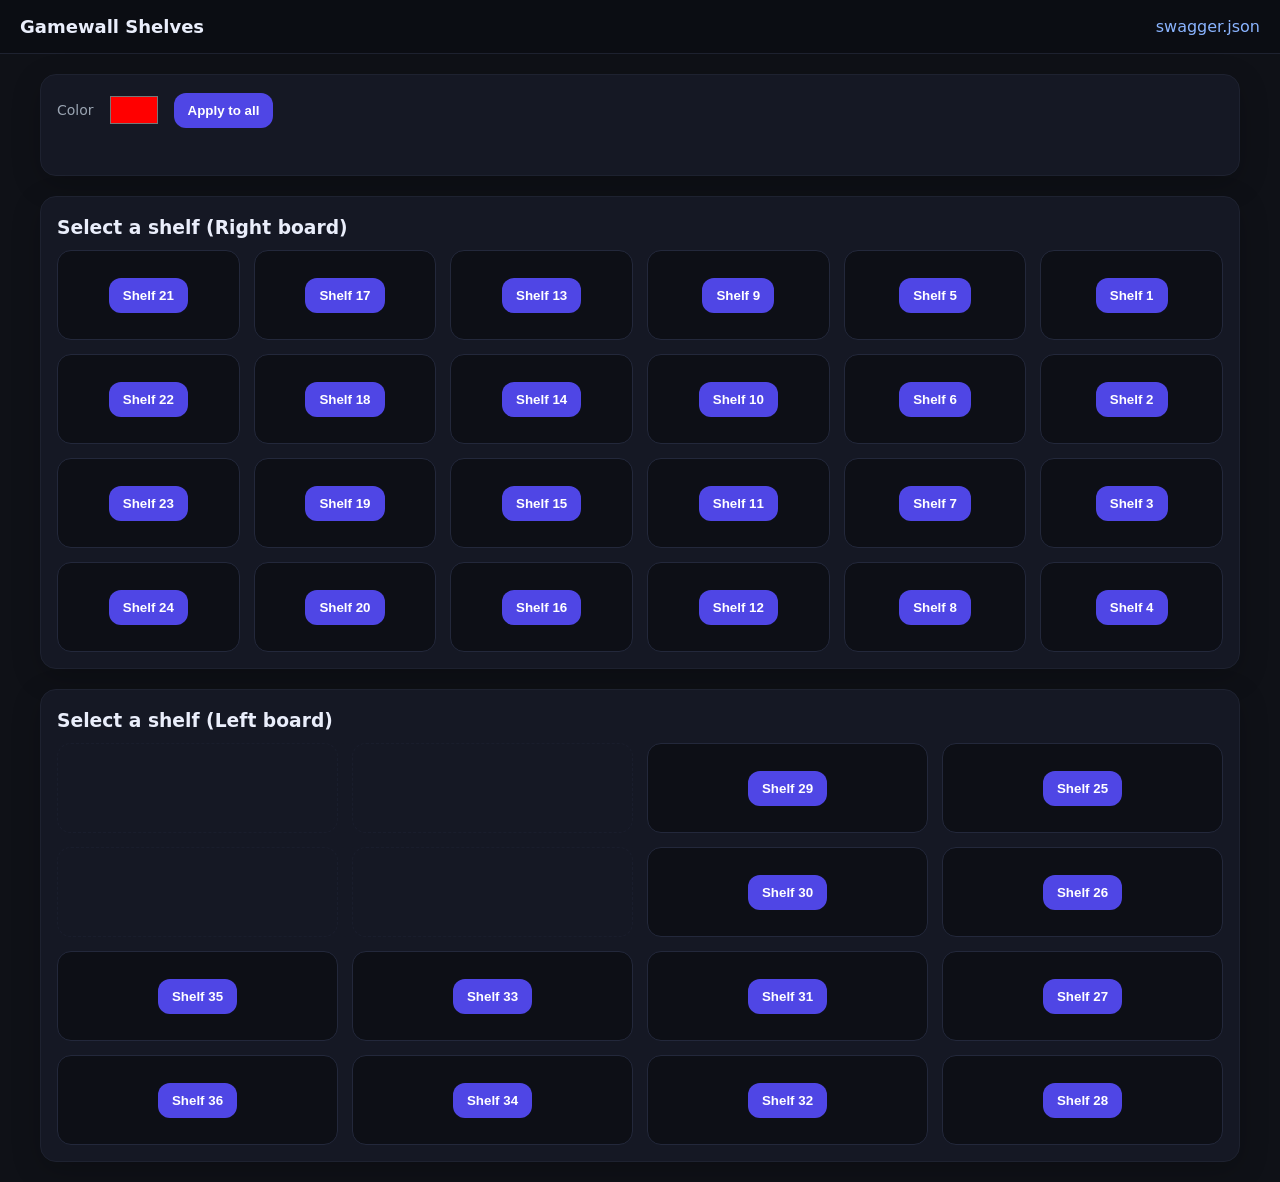
==== gamewall/public/index.html @ 1788614e "Second side" ====
<!doctype html>
<html lang="en">
<head>
  <meta charset="utf-8"/>
  <meta name="viewport" content="width=device-width, initial-scale=1"/>
  <title>Gamewall Shelves (24 + 12 = 36)</title>
  <style>
    /* Minimal, mobile-safe */
    :root{--bg:#0f1117;--fg:#eaeefb;--muted:#9aa4b2;--card:#151824;--accent:#4f46e5;}
    html,body{margin:0;background:var(--bg);color:var(--fg);font-family:system-ui,-apple-system,Segoe UI,Roboto,Ubuntu,Cantarell,"Helvetica Neue",Arial,"Noto Sans",sans-serif;}
    header{padding:16px 20px;display:flex;gap:16px;align-items:center;background:#0b0d13;border-bottom:1px solid #1e2230;}
    h1{font-size:18px;margin:0;}
    main{padding:20px;max-width:1200px;margin:0 auto;display:grid;grid-template-columns:1fr;gap:20px;}
    .card{background:var(--card);border:1px solid #1e2230;border-radius:16px;padding:16px;box-shadow:0 8px 30px rgba(0,0,0,.2);}
    .row{display:flex;gap:12px;align-items:center;flex-wrap:wrap}
    input[type="color"]{width:56px;height:38px;border:none;background:transparent;}
    button{background:var(--accent);color:white;border:none;padding:10px 14px;border-radius:12px;cursor:pointer;font-weight:600;}
    .status{margin-top:8px;min-height:22px;font-size:13px;color:#9ee493;}
    .error{color:#ff6b6b;}
    a{color:#8ab4ff;text-decoration:none;margin-left:auto}
    /* Grids */
    .grid6{display:grid;grid-template-columns:repeat(6,minmax(0,1fr));gap:14px;}
    .grid4{display:grid;grid-template-columns:repeat(4,minmax(0,1fr));gap:14px;}
    .shelf{display:flex;align-items:center;justify-content:center;gap:12px;padding:12px;border-radius:14px;border:1px solid #23283b;background:#0d0f16;min-height:64px;}
    .empty{min-height:64px;border-radius:14px;border:1px dashed #23283b;opacity:.35;}
  </style>
</head>
<body>
<header>
  <h1>Gamewall Shelves</h1>
  <a href="/swagger.json" target="_blank" rel="noreferrer">swagger.json</a>
</header>

<main>
  <!-- Global controls -->
  <section class="card">
    <div class="row">
      <label for="color" style="color:var(--muted);font-size:14px;">Color</label>
      <input id="color" type="color" value="#ff0000" aria-label="Color picker">
      <button id="all">Apply to all</button>
    </div>
    <div id="status" class="status"></div>
  </section>

  <!-- Block 1: 6×4 = 24 -->
  <section class="card">
    <h3 style="margin:4px 0 12px 0;">Select a shelf (Right board)</h3>
    <!-- EXACT order, 6 columns × 4 rows:
         Col1 (left):  21,22,23,24
         Col2:         17,18,19,20
         Col3:         13,14,15,16
         Col4:         9, 10,11,12
         Col5:         5,  6, 7, 8
         Col6 (right): 1,  2, 3, 4
    -->
    <div class="grid6">
      <!-- Row 1 -->
      <div class="shelf"><button data-shelf="21" aria-label="Apply to shelf 21">Shelf 21</button></div>
      <div class="shelf"><button data-shelf="17" aria-label="Apply to shelf 17">Shelf 17</button></div>
      <div class="shelf"><button data-shelf="13" aria-label="Apply to shelf 13">Shelf 13</button></div>
      <div class="shelf"><button data-shelf="9"  aria-label="Apply to shelf 9">Shelf 9</button></div>
      <div class="shelf"><button data-shelf="5"  aria-label="Apply to shelf 5">Shelf 5</button></div>
      <div class="shelf"><button data-shelf="1"  aria-label="Apply to shelf 1">Shelf 1</button></div>
      <!-- Row 2 -->
      <div class="shelf"><button data-shelf="22" aria-label="Apply to shelf 22">Shelf 22</button></div>
      <div class="shelf"><button data-shelf="18" aria-label="Apply to shelf 18">Shelf 18</button></div>
      <div class="shelf"><button data-shelf="14" aria-label="Apply to shelf 14">Shelf 14</button></div>
      <div class="shelf"><button data-shelf="10" aria-label="Apply to shelf 10">Shelf 10</button></div>
      <div class="shelf"><button data-shelf="6"  aria-label="Apply to shelf 6">Shelf 6</button></div>
      <div class="shelf"><button data-shelf="2"  aria-label="Apply to shelf 2">Shelf 2</button></div>
      <!-- Row 3 -->
      <div class="shelf"><button data-shelf="23" aria-label="Apply to shelf 23">Shelf 23</button></div>
      <div class="shelf"><button data-shelf="19" aria-label="Apply to shelf 19">Shelf 19</button></div>
      <div class="shelf"><button data-shelf="15" aria-label="Apply to shelf 15">Shelf 15</button></div>
      <div class="shelf"><button data-shelf="11" aria-label="Apply to shelf 11">Shelf 11</button></div>
      <div class="shelf"><button data-shelf="7"  aria-label="Apply to shelf 7">Shelf 7</button></div>
      <div class="shelf"><button data-shelf="3"  aria-label="Apply to shelf 3">Shelf 3</button></div>
      <!-- Row 4 -->
      <div class="shelf"><button data-shelf="24" aria-label="Apply to shelf 24">Shelf 24</button></div>
      <div class="shelf"><button data-shelf="20" aria-label="Apply to shelf 20">Shelf 20</button></div>
      <div class="shelf"><button data-shelf="16" aria-label="Apply to shelf 16">Shelf 16</button></div>
      <div class="shelf"><button data-shelf="12" aria-label="Apply to shelf 12">Shelf 12</button></div>
      <div class="shelf"><button data-shelf="8"  aria-label="Apply to shelf 8">Shelf 8</button></div>
      <div class="shelf"><button data-shelf="4"  aria-label="Apply to shelf 4">Shelf 4</button></div>
    </div>
  </section>

  <!-- Block 2: L-formed 4×4 = 12 (25–36) -->
  <section class="card">
    <h3 style="margin:4px 0 12px 0;">Select a shelf (Left board)</h3>
    <!-- Layout (4 cols × 4 rows):
         -- -- 29 25
         -- -- 30 26
         35 33 31 27
         36 34 32 28
    -->
    <div class="grid4">
      <!-- Row 1 -->
      <div class="empty" aria-hidden="true"></div>
      <div class="empty" aria-hidden="true"></div>
      <div class="shelf"><button data-shelf="29" aria-label="Apply to shelf 29">Shelf 29</button></div>
      <div class="shelf"><button data-shelf="25" aria-label="Apply to shelf 25">Shelf 25</button></div>
      <!-- Row 2 -->
      <div class="empty" aria-hidden="true"></div>
      <div class="empty" aria-hidden="true"></div>
      <div class="shelf"><button data-shelf="30" aria-label="Apply to shelf 30">Shelf 30</button></div>
      <div class="shelf"><button data-shelf="26" aria-label="Apply to shelf 26">Shelf 26</button></div>
      <!-- Row 3 -->
      <div class="shelf"><button data-shelf="35" aria-label="Apply to shelf 35">Shelf 35</button></div>
      <div class="shelf"><button data-shelf="33" aria-label="Apply to shelf 33">Shelf 33</button></div>
      <div class="shelf"><button data-shelf="31" aria-label="Apply to shelf 31">Shelf 31</button></div>
      <div class="shelf"><button data-shelf="27" aria-label="Apply to shelf 27">Shelf 27</button></div>
      <!-- Row 4 -->
      <div class="shelf"><button data-shelf="36" aria-label="Apply to shelf 36">Shelf 36</button></div>
      <div class="shelf"><button data-shelf="34" aria-label="Apply to shelf 34">Shelf 34</button></div>
      <div class="shelf"><button data-shelf="32" aria-label="Apply to shelf 32">Shelf 32</button></div>
      <div class="shelf"><button data-shelf="28" aria-label="Apply to shelf 28">Shelf 28</button></div>
    </div>
  </section>
</main>

<script>
const statusEl = document.getElementById('status');
const pickColor = () => document.getElementById('color').value.trim();

/** Apply color to a single shelf by index. */
async function applyShelf(shelfIndex, color) {
  try {
    const res = await fetch('/api/v1/wled/shelf-color', {
      method: 'POST',
      headers: { 'Content-Type': 'application/json' },
      body: JSON.stringify({ shelf: shelfIndex, color })
    });
    const data = await res.json().catch(() => ({}));
    if (!res.ok || data.ok === false) throw new Error(data.error || res.statusText);
    return true;
  } catch (e) {
    console.error(`Shelf ${shelfIndex} failed:`, e);
    return false;
  }
}

/** Apply color to multiple shelves via the bulk API (server does sequential sending). */
async function applyShelvesBulk(shelves, color) {
  const res = await fetch('/api/v1/wled/shelves-color', {
    method: 'POST',
    headers: { 'Content-Type': 'application/json' },
    body: JSON.stringify({ shelves, color, timeoutSeconds: 2 })
  });
  const data = await res.json().catch(() => ({}));
  if (!res.ok || data.ok === false) throw new Error(data.error || res.statusText);
  return data;
}

// Hook up per-shelf buttons (works for both blocks)
document.querySelectorAll('button[data-shelf]').forEach(btn => {
  btn.addEventListener('click', async () => {
    const shelfNo = parseInt(btn.dataset.shelf, 10);
    statusEl.classList.remove('error');
    statusEl.textContent = `Sending to shelf ${shelfNo}...`;
    const ok = await applyShelf(shelfNo, pickColor());
    statusEl.textContent = ok ? `Shelf ${shelfNo} updated.` : `Failed to update shelf ${shelfNo}.`;
    if (!ok) statusEl.classList.add('error');
  });
});

// Apply to All (Block 1: 1–24). Order follows the first grid row-wise left→right.
document.getElementById('all').addEventListener('click', async () => {
  const color = pickColor();
  const order = [
  21,17,13, 9, 5, 1,
  22,18,14,10, 6, 2,
  23,19,15,11, 7, 3,
  24,20,16,12, 8, 4, 
        29,25,
        30,26,
  35,33,31,27,
  36,34,32,28]; //.reverse();
  statusEl.classList.remove('error');
  statusEl.textContent = 'Sending to all shelves (1–24)...';
  try {
    const r = await applyShelvesBulk(order, color);
    statusEl.textContent = `Applied to ${r.applied} shelves (1–24).`;
  } catch (e) {
    statusEl.classList.add('error');
    statusEl.textContent = 'Error: ' + e.message;
  }
});
</script>
</body>
</html>
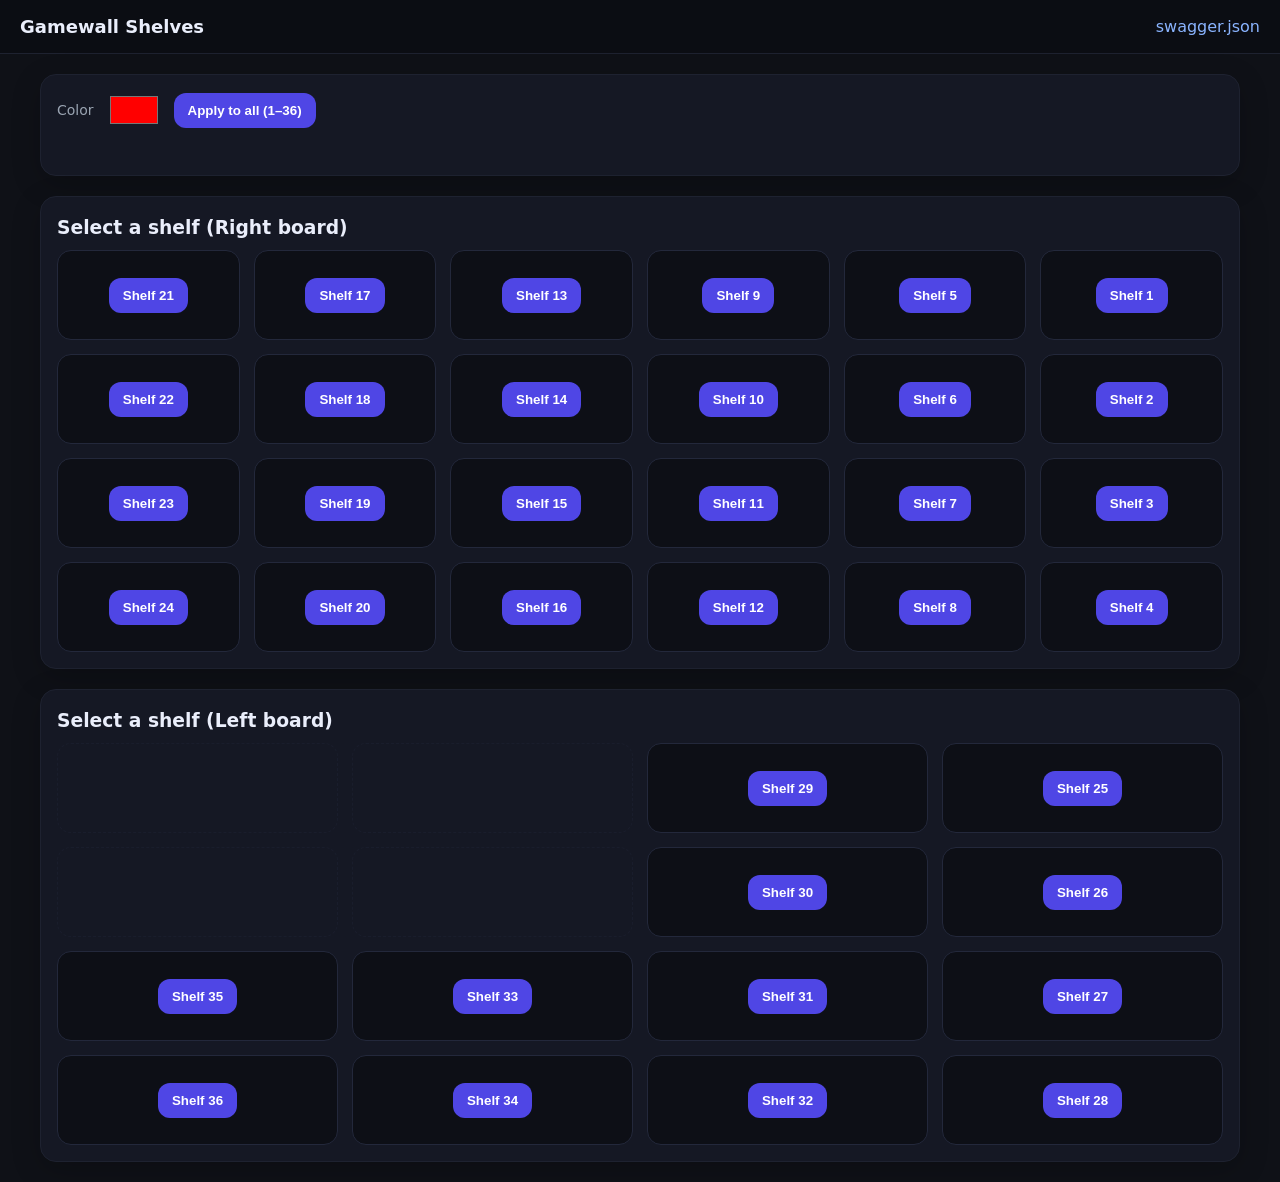
==== commit b453abfb: "Wrong order" ====
--- a/gamewall/public/index.html
+++ b/gamewall/public/index.html
@@ -5,7 +5,6 @@
   <meta name="viewport" content="width=device-width, initial-scale=1"/>
   <title>Gamewall Shelves (24 + 12 = 36)</title>
   <style>
-    /* Minimal, mobile-safe */
     :root{--bg:#0f1117;--fg:#eaeefb;--muted:#9aa4b2;--card:#151824;--accent:#4f46e5;}
     html,body{margin:0;background:var(--bg);color:var(--fg);font-family:system-ui,-apple-system,Segoe UI,Roboto,Ubuntu,Cantarell,"Helvetica Neue",Arial,"Noto Sans",sans-serif;}
     header{padding:16px 20px;display:flex;gap:16px;align-items:center;background:#0b0d13;border-bottom:1px solid #1e2230;}
@@ -18,7 +17,6 @@
     .status{margin-top:8px;min-height:22px;font-size:13px;color:#9ee493;}
     .error{color:#ff6b6b;}
     a{color:#8ab4ff;text-decoration:none;margin-left:auto}
-    /* Grids */
     .grid6{display:grid;grid-template-columns:repeat(6,minmax(0,1fr));gap:14px;}
     .grid4{display:grid;grid-template-columns:repeat(4,minmax(0,1fr));gap:14px;}
     .shelf{display:flex;align-items:center;justify-content:center;gap:12px;padding:12px;border-radius:14px;border:1px solid #23283b;background:#0d0f16;min-height:64px;}
@@ -32,63 +30,60 @@
 </header>
 
 <main>
-  <!-- Global controls -->
   <section class="card">
     <div class="row">
       <label for="color" style="color:var(--muted);font-size:14px;">Color</label>
       <input id="color" type="color" value="#ff0000" aria-label="Color picker">
-      <button id="all">Apply to all</button>
+      <button id="all">Apply to all (1–36)</button>
     </div>
     <div id="status" class="status"></div>
   </section>
 
-  <!-- Block 1: 6×4 = 24 -->
+  <!-- Right board (6×4): EXACT DOM order so top-left is 21 -->
   <section class="card">
     <h3 style="margin:4px 0 12px 0;">Select a shelf (Right board)</h3>
-    <!-- EXACT order, 6 columns × 4 rows:
-         Col1 (left):  21,22,23,24
-         Col2:         17,18,19,20
-         Col3:         13,14,15,16
-         Col4:         9, 10,11,12
-         Col5:         5,  6, 7, 8
-         Col6 (right): 1,  2, 3, 4
+    <!-- Rows (left→right):
+         R1: 21,17,13, 9, 5,1
+         R2: 22,18,14,10, 6,2
+         R3: 23,19,15,11, 7,3
+         R4: 24,20,16,12, 8,4
     -->
     <div class="grid6">
-      <!-- Row 1 -->
-      <div class="shelf"><button data-shelf="21" aria-label="Apply to shelf 21">Shelf 21</button></div>
-      <div class="shelf"><button data-shelf="17" aria-label="Apply to shelf 17">Shelf 17</button></div>
-      <div class="shelf"><button data-shelf="13" aria-label="Apply to shelf 13">Shelf 13</button></div>
-      <div class="shelf"><button data-shelf="9"  aria-label="Apply to shelf 9">Shelf 9</button></div>
-      <div class="shelf"><button data-shelf="5"  aria-label="Apply to shelf 5">Shelf 5</button></div>
-      <div class="shelf"><button data-shelf="1"  aria-label="Apply to shelf 1">Shelf 1</button></div>
-      <!-- Row 2 -->
-      <div class="shelf"><button data-shelf="22" aria-label="Apply to shelf 22">Shelf 22</button></div>
-      <div class="shelf"><button data-shelf="18" aria-label="Apply to shelf 18">Shelf 18</button></div>
-      <div class="shelf"><button data-shelf="14" aria-label="Apply to shelf 14">Shelf 14</button></div>
-      <div class="shelf"><button data-shelf="10" aria-label="Apply to shelf 10">Shelf 10</button></div>
-      <div class="shelf"><button data-shelf="6"  aria-label="Apply to shelf 6">Shelf 6</button></div>
-      <div class="shelf"><button data-shelf="2"  aria-label="Apply to shelf 2">Shelf 2</button></div>
-      <!-- Row 3 -->
-      <div class="shelf"><button data-shelf="23" aria-label="Apply to shelf 23">Shelf 23</button></div>
-      <div class="shelf"><button data-shelf="19" aria-label="Apply to shelf 19">Shelf 19</button></div>
-      <div class="shelf"><button data-shelf="15" aria-label="Apply to shelf 15">Shelf 15</button></div>
-      <div class="shelf"><button data-shelf="11" aria-label="Apply to shelf 11">Shelf 11</button></div>
-      <div class="shelf"><button data-shelf="7"  aria-label="Apply to shelf 7">Shelf 7</button></div>
-      <div class="shelf"><button data-shelf="3"  aria-label="Apply to shelf 3">Shelf 3</button></div>
-      <!-- Row 4 -->
-      <div class="shelf"><button data-shelf="24" aria-label="Apply to shelf 24">Shelf 24</button></div>
-      <div class="shelf"><button data-shelf="20" aria-label="Apply to shelf 20">Shelf 20</button></div>
-      <div class="shelf"><button data-shelf="16" aria-label="Apply to shelf 16">Shelf 16</button></div>
-      <div class="shelf"><button data-shelf="12" aria-label="Apply to shelf 12">Shelf 12</button></div>
-      <div class="shelf"><button data-shelf="8"  aria-label="Apply to shelf 8">Shelf 8</button></div>
-      <div class="shelf"><button data-shelf="4"  aria-label="Apply to shelf 4">Shelf 4</button></div>
+      <!-- R1 -->
+      <div class="shelf"><button data-shelf="21">Shelf 21</button></div>
+      <div class="shelf"><button data-shelf="17">Shelf 17</button></div>
+      <div class="shelf"><button data-shelf="13">Shelf 13</button></div>
+      <div class="shelf"><button data-shelf="9">Shelf 9</button></div>
+      <div class="shelf"><button data-shelf="5">Shelf 5</button></div>
+      <div class="shelf"><button data-shelf="1">Shelf 1</button></div>
+      <!-- R2 -->
+      <div class="shelf"><button data-shelf="22">Shelf 22</button></div>
+      <div class="shelf"><button data-shelf="18">Shelf 18</button></div>
+      <div class="shelf"><button data-shelf="14">Shelf 14</button></div>
+      <div class="shelf"><button data-shelf="10">Shelf 10</button></div>
+      <div class="shelf"><button data-shelf="6">Shelf 6</button></div>
+      <div class="shelf"><button data-shelf="2">Shelf 2</button></div>
+      <!-- R3 -->
+      <div class="shelf"><button data-shelf="23">Shelf 23</button></div>
+      <div class="shelf"><button data-shelf="19">Shelf 19</button></div>
+      <div class="shelf"><button data-shelf="15">Shelf 15</button></div>
+      <div class="shelf"><button data-shelf="11">Shelf 11</button></div>
+      <div class="shelf"><button data-shelf="7">Shelf 7</button></div>
+      <div class="shelf"><button data-shelf="3">Shelf 3</button></div>
+      <!-- R4 -->
+      <div class="shelf"><button data-shelf="24">Shelf 24</button></div>
+      <div class="shelf"><button data-shelf="20">Shelf 20</button></div>
+      <div class="shelf"><button data-shelf="16">Shelf 16</button></div>
+      <div class="shelf"><button data-shelf="12">Shelf 12</button></div>
+      <div class="shelf"><button data-shelf="8">Shelf 8</button></div>
+      <div class="shelf"><button data-shelf="4">Shelf 4</button></div>
     </div>
   </section>
 
-  <!-- Block 2: L-formed 4×4 = 12 (25–36) -->
+  <!-- Left board (L-shaped 4×4) -->
   <section class="card">
     <h3 style="margin:4px 0 12px 0;">Select a shelf (Left board)</h3>
-    <!-- Layout (4 cols × 4 rows):
+    <!-- Visual:
          -- -- 29 25
          -- -- 30 26
          35 33 31 27
@@ -98,23 +93,23 @@
       <!-- Row 1 -->
       <div class="empty" aria-hidden="true"></div>
       <div class="empty" aria-hidden="true"></div>
-      <div class="shelf"><button data-shelf="29" aria-label="Apply to shelf 29">Shelf 29</button></div>
-      <div class="shelf"><button data-shelf="25" aria-label="Apply to shelf 25">Shelf 25</button></div>
+      <div class="shelf"><button data-shelf="29">Shelf 29</button></div>
+      <div class="shelf"><button data-shelf="25">Shelf 25</button></div>
       <!-- Row 2 -->
       <div class="empty" aria-hidden="true"></div>
       <div class="empty" aria-hidden="true"></div>
-      <div class="shelf"><button data-shelf="30" aria-label="Apply to shelf 30">Shelf 30</button></div>
-      <div class="shelf"><button data-shelf="26" aria-label="Apply to shelf 26">Shelf 26</button></div>
+      <div class="shelf"><button data-shelf="30">Shelf 30</button></div>
+      <div class="shelf"><button data-shelf="26">Shelf 26</button></div>
       <!-- Row 3 -->
-      <div class="shelf"><button data-shelf="35" aria-label="Apply to shelf 35">Shelf 35</button></div>
-      <div class="shelf"><button data-shelf="33" aria-label="Apply to shelf 33">Shelf 33</button></div>
-      <div class="shelf"><button data-shelf="31" aria-label="Apply to shelf 31">Shelf 31</button></div>
-      <div class="shelf"><button data-shelf="27" aria-label="Apply to shelf 27">Shelf 27</button></div>
+      <div class="shelf"><button data-shelf="35">Shelf 35</button></div>
+      <div class="shelf"><button data-shelf="33">Shelf 33</button></div>
+      <div class="shelf"><button data-shelf="31">Shelf 31</button></div>
+      <div class="shelf"><button data-shelf="27">Shelf 27</button></div>
       <!-- Row 4 -->
-      <div class="shelf"><button data-shelf="36" aria-label="Apply to shelf 36">Shelf 36</button></div>
-      <div class="shelf"><button data-shelf="34" aria-label="Apply to shelf 34">Shelf 34</button></div>
-      <div class="shelf"><button data-shelf="32" aria-label="Apply to shelf 32">Shelf 32</button></div>
-      <div class="shelf"><button data-shelf="28" aria-label="Apply to shelf 28">Shelf 28</button></div>
+      <div class="shelf"><button data-shelf="36">Shelf 36</button></div>
+      <div class="shelf"><button data-shelf="34">Shelf 34</button></div>
+      <div class="shelf"><button data-shelf="32">Shelf 32</button></div>
+      <div class="shelf"><button data-shelf="28">Shelf 28</button></div>
     </div>
   </section>
 </main>
@@ -123,7 +118,6 @@
 const statusEl = document.getElementById('status');
 const pickColor = () => document.getElementById('color').value.trim();
 
-/** Apply color to a single shelf by index. */
 async function applyShelf(shelfIndex, color) {
   try {
     const res = await fetch('/api/v1/wled/shelf-color', {
@@ -134,13 +128,9 @@
     const data = await res.json().catch(() => ({}));
     if (!res.ok || data.ok === false) throw new Error(data.error || res.statusText);
     return true;
-  } catch (e) {
-    console.error(`Shelf ${shelfIndex} failed:`, e);
-    return false;
-  }
+  } catch (e) { console.error(`Shelf ${shelfIndex} failed:`, e); return false; }
 }
 
-/** Apply color to multiple shelves via the bulk API (server does sequential sending). */
 async function applyShelvesBulk(shelves, color) {
   const res = await fetch('/api/v1/wled/shelves-color', {
     method: 'POST',
@@ -152,7 +142,6 @@
   return data;
 }
 
-// Hook up per-shelf buttons (works for both blocks)
 document.querySelectorAll('button[data-shelf]').forEach(btn => {
   btn.addEventListener('click', async () => {
     const shelfNo = parseInt(btn.dataset.shelf, 10);
@@ -164,23 +153,22 @@
   });
 });
 
-// Apply to All (Block 1: 1–24). Order follows the first grid row-wise left→right.
+// Exact full order (1–36) matching your JSON + physical layout.
+// Starts at 21 (top-left), then right board row-wise, then L-shape rows.
 document.getElementById('all').addEventListener('click', async () => {
   const color = pickColor();
   const order = [
-  21,17,13, 9, 5, 1,
-  22,18,14,10, 6, 2,
-  23,19,15,11, 7, 3,
-  24,20,16,12, 8, 4, 
-        29,25,
-        30,26,
-  35,33,31,27,
-  36,34,32,28]; //.reverse();
+    21,17,13,9,5,1,
+    22,18,14,10,6,2,
+    23,19,15,11,7,3,
+    24,20,16,12,8,4,
+    29,25,30,26,35,33,31,27,36,34,32,28
+  ];
   statusEl.classList.remove('error');
-  statusEl.textContent = 'Sending to all shelves (1–24)...';
+  statusEl.textContent = 'Sending to all shelves (1–36)...';
   try {
     const r = await applyShelvesBulk(order, color);
-    statusEl.textContent = `Applied to ${r.applied} shelves (1–24).`;
+    statusEl.textContent = `Applied to ${r.applied} shelves (1–36).`;
   } catch (e) {
     statusEl.classList.add('error');
     statusEl.textContent = 'Error: ' + e.message;
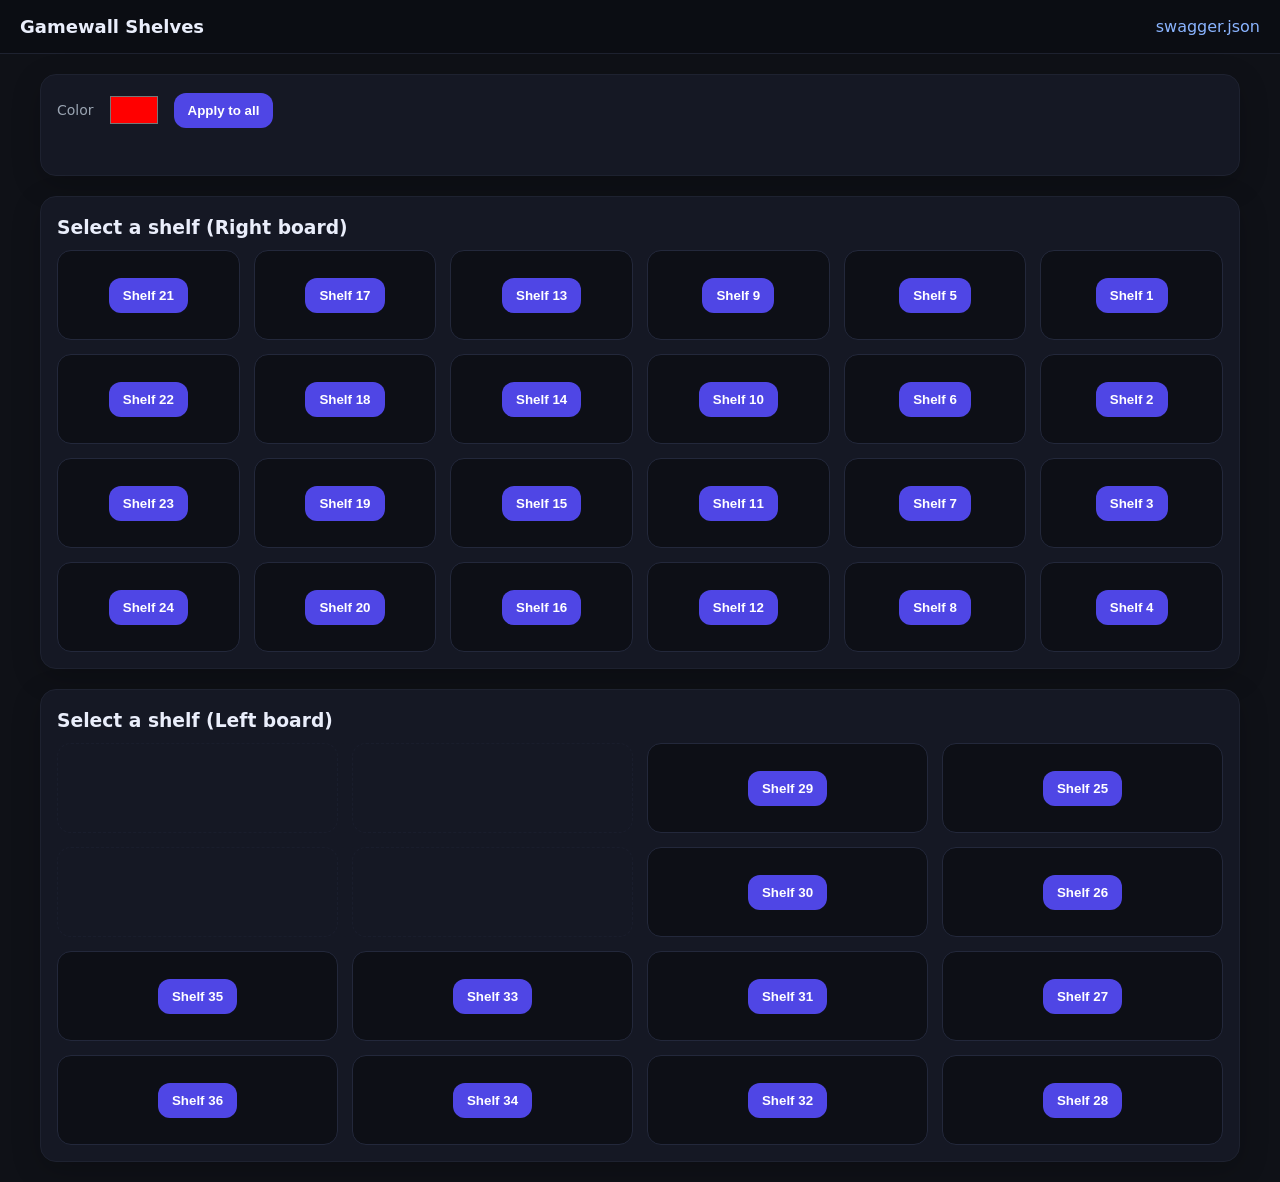
==== commit 2f2cd0d5: "Revert "Wrong order" This reverts commit b453abfb7f73691a87da8029352246a2c43cc9a3." ====
--- a/gamewall/public/index.html
+++ b/gamewall/public/index.html
@@ -5,6 +5,7 @@
   <meta name="viewport" content="width=device-width, initial-scale=1"/>
   <title>Gamewall Shelves (24 + 12 = 36)</title>
   <style>
+    /* Minimal, mobile-safe */
     :root{--bg:#0f1117;--fg:#eaeefb;--muted:#9aa4b2;--card:#151824;--accent:#4f46e5;}
     html,body{margin:0;background:var(--bg);color:var(--fg);font-family:system-ui,-apple-system,Segoe UI,Roboto,Ubuntu,Cantarell,"Helvetica Neue",Arial,"Noto Sans",sans-serif;}
     header{padding:16px 20px;display:flex;gap:16px;align-items:center;background:#0b0d13;border-bottom:1px solid #1e2230;}
@@ -17,6 +18,7 @@
     .status{margin-top:8px;min-height:22px;font-size:13px;color:#9ee493;}
     .error{color:#ff6b6b;}
     a{color:#8ab4ff;text-decoration:none;margin-left:auto}
+    /* Grids */
     .grid6{display:grid;grid-template-columns:repeat(6,minmax(0,1fr));gap:14px;}
     .grid4{display:grid;grid-template-columns:repeat(4,minmax(0,1fr));gap:14px;}
     .shelf{display:flex;align-items:center;justify-content:center;gap:12px;padding:12px;border-radius:14px;border:1px solid #23283b;background:#0d0f16;min-height:64px;}
@@ -30,60 +32,63 @@
 </header>
 
 <main>
+  <!-- Global controls -->
   <section class="card">
     <div class="row">
       <label for="color" style="color:var(--muted);font-size:14px;">Color</label>
       <input id="color" type="color" value="#ff0000" aria-label="Color picker">
-      <button id="all">Apply to all (1–36)</button>
+      <button id="all">Apply to all</button>
     </div>
     <div id="status" class="status"></div>
   </section>
 
-  <!-- Right board (6×4): EXACT DOM order so top-left is 21 -->
+  <!-- Block 1: 6×4 = 24 -->
   <section class="card">
     <h3 style="margin:4px 0 12px 0;">Select a shelf (Right board)</h3>
-    <!-- Rows (left→right):
-         R1: 21,17,13, 9, 5,1
-         R2: 22,18,14,10, 6,2
-         R3: 23,19,15,11, 7,3
-         R4: 24,20,16,12, 8,4
+    <!-- EXACT order, 6 columns × 4 rows:
+         Col1 (left):  21,22,23,24
+         Col2:         17,18,19,20
+         Col3:         13,14,15,16
+         Col4:         9, 10,11,12
+         Col5:         5,  6, 7, 8
+         Col6 (right): 1,  2, 3, 4
     -->
     <div class="grid6">
-      <!-- R1 -->
-      <div class="shelf"><button data-shelf="21">Shelf 21</button></div>
-      <div class="shelf"><button data-shelf="17">Shelf 17</button></div>
-      <div class="shelf"><button data-shelf="13">Shelf 13</button></div>
-      <div class="shelf"><button data-shelf="9">Shelf 9</button></div>
-      <div class="shelf"><button data-shelf="5">Shelf 5</button></div>
-      <div class="shelf"><button data-shelf="1">Shelf 1</button></div>
-      <!-- R2 -->
-      <div class="shelf"><button data-shelf="22">Shelf 22</button></div>
-      <div class="shelf"><button data-shelf="18">Shelf 18</button></div>
-      <div class="shelf"><button data-shelf="14">Shelf 14</button></div>
-      <div class="shelf"><button data-shelf="10">Shelf 10</button></div>
-      <div class="shelf"><button data-shelf="6">Shelf 6</button></div>
-      <div class="shelf"><button data-shelf="2">Shelf 2</button></div>
-      <!-- R3 -->
-      <div class="shelf"><button data-shelf="23">Shelf 23</button></div>
-      <div class="shelf"><button data-shelf="19">Shelf 19</button></div>
-      <div class="shelf"><button data-shelf="15">Shelf 15</button></div>
-      <div class="shelf"><button data-shelf="11">Shelf 11</button></div>
-      <div class="shelf"><button data-shelf="7">Shelf 7</button></div>
-      <div class="shelf"><button data-shelf="3">Shelf 3</button></div>
-      <!-- R4 -->
-      <div class="shelf"><button data-shelf="24">Shelf 24</button></div>
-      <div class="shelf"><button data-shelf="20">Shelf 20</button></div>
-      <div class="shelf"><button data-shelf="16">Shelf 16</button></div>
-      <div class="shelf"><button data-shelf="12">Shelf 12</button></div>
-      <div class="shelf"><button data-shelf="8">Shelf 8</button></div>
-      <div class="shelf"><button data-shelf="4">Shelf 4</button></div>
+      <!-- Row 1 -->
+      <div class="shelf"><button data-shelf="21" aria-label="Apply to shelf 21">Shelf 21</button></div>
+      <div class="shelf"><button data-shelf="17" aria-label="Apply to shelf 17">Shelf 17</button></div>
+      <div class="shelf"><button data-shelf="13" aria-label="Apply to shelf 13">Shelf 13</button></div>
+      <div class="shelf"><button data-shelf="9"  aria-label="Apply to shelf 9">Shelf 9</button></div>
+      <div class="shelf"><button data-shelf="5"  aria-label="Apply to shelf 5">Shelf 5</button></div>
+      <div class="shelf"><button data-shelf="1"  aria-label="Apply to shelf 1">Shelf 1</button></div>
+      <!-- Row 2 -->
+      <div class="shelf"><button data-shelf="22" aria-label="Apply to shelf 22">Shelf 22</button></div>
+      <div class="shelf"><button data-shelf="18" aria-label="Apply to shelf 18">Shelf 18</button></div>
+      <div class="shelf"><button data-shelf="14" aria-label="Apply to shelf 14">Shelf 14</button></div>
+      <div class="shelf"><button data-shelf="10" aria-label="Apply to shelf 10">Shelf 10</button></div>
+      <div class="shelf"><button data-shelf="6"  aria-label="Apply to shelf 6">Shelf 6</button></div>
+      <div class="shelf"><button data-shelf="2"  aria-label="Apply to shelf 2">Shelf 2</button></div>
+      <!-- Row 3 -->
+      <div class="shelf"><button data-shelf="23" aria-label="Apply to shelf 23">Shelf 23</button></div>
+      <div class="shelf"><button data-shelf="19" aria-label="Apply to shelf 19">Shelf 19</button></div>
+      <div class="shelf"><button data-shelf="15" aria-label="Apply to shelf 15">Shelf 15</button></div>
+      <div class="shelf"><button data-shelf="11" aria-label="Apply to shelf 11">Shelf 11</button></div>
+      <div class="shelf"><button data-shelf="7"  aria-label="Apply to shelf 7">Shelf 7</button></div>
+      <div class="shelf"><button data-shelf="3"  aria-label="Apply to shelf 3">Shelf 3</button></div>
+      <!-- Row 4 -->
+      <div class="shelf"><button data-shelf="24" aria-label="Apply to shelf 24">Shelf 24</button></div>
+      <div class="shelf"><button data-shelf="20" aria-label="Apply to shelf 20">Shelf 20</button></div>
+      <div class="shelf"><button data-shelf="16" aria-label="Apply to shelf 16">Shelf 16</button></div>
+      <div class="shelf"><button data-shelf="12" aria-label="Apply to shelf 12">Shelf 12</button></div>
+      <div class="shelf"><button data-shelf="8"  aria-label="Apply to shelf 8">Shelf 8</button></div>
+      <div class="shelf"><button data-shelf="4"  aria-label="Apply to shelf 4">Shelf 4</button></div>
     </div>
   </section>
 
-  <!-- Left board (L-shaped 4×4) -->
+  <!-- Block 2: L-formed 4×4 = 12 (25–36) -->
   <section class="card">
     <h3 style="margin:4px 0 12px 0;">Select a shelf (Left board)</h3>
-    <!-- Visual:
+    <!-- Layout (4 cols × 4 rows):
          -- -- 29 25
          -- -- 30 26
          35 33 31 27
@@ -93,23 +98,23 @@
       <!-- Row 1 -->
       <div class="empty" aria-hidden="true"></div>
       <div class="empty" aria-hidden="true"></div>
-      <div class="shelf"><button data-shelf="29">Shelf 29</button></div>
-      <div class="shelf"><button data-shelf="25">Shelf 25</button></div>
+      <div class="shelf"><button data-shelf="29" aria-label="Apply to shelf 29">Shelf 29</button></div>
+      <div class="shelf"><button data-shelf="25" aria-label="Apply to shelf 25">Shelf 25</button></div>
       <!-- Row 2 -->
       <div class="empty" aria-hidden="true"></div>
       <div class="empty" aria-hidden="true"></div>
-      <div class="shelf"><button data-shelf="30">Shelf 30</button></div>
-      <div class="shelf"><button data-shelf="26">Shelf 26</button></div>
+      <div class="shelf"><button data-shelf="30" aria-label="Apply to shelf 30">Shelf 30</button></div>
+      <div class="shelf"><button data-shelf="26" aria-label="Apply to shelf 26">Shelf 26</button></div>
       <!-- Row 3 -->
-      <div class="shelf"><button data-shelf="35">Shelf 35</button></div>
-      <div class="shelf"><button data-shelf="33">Shelf 33</button></div>
-      <div class="shelf"><button data-shelf="31">Shelf 31</button></div>
-      <div class="shelf"><button data-shelf="27">Shelf 27</button></div>
+      <div class="shelf"><button data-shelf="35" aria-label="Apply to shelf 35">Shelf 35</button></div>
+      <div class="shelf"><button data-shelf="33" aria-label="Apply to shelf 33">Shelf 33</button></div>
+      <div class="shelf"><button data-shelf="31" aria-label="Apply to shelf 31">Shelf 31</button></div>
+      <div class="shelf"><button data-shelf="27" aria-label="Apply to shelf 27">Shelf 27</button></div>
       <!-- Row 4 -->
-      <div class="shelf"><button data-shelf="36">Shelf 36</button></div>
-      <div class="shelf"><button data-shelf="34">Shelf 34</button></div>
-      <div class="shelf"><button data-shelf="32">Shelf 32</button></div>
-      <div class="shelf"><button data-shelf="28">Shelf 28</button></div>
+      <div class="shelf"><button data-shelf="36" aria-label="Apply to shelf 36">Shelf 36</button></div>
+      <div class="shelf"><button data-shelf="34" aria-label="Apply to shelf 34">Shelf 34</button></div>
+      <div class="shelf"><button data-shelf="32" aria-label="Apply to shelf 32">Shelf 32</button></div>
+      <div class="shelf"><button data-shelf="28" aria-label="Apply to shelf 28">Shelf 28</button></div>
     </div>
   </section>
 </main>
@@ -118,6 +123,7 @@
 const statusEl = document.getElementById('status');
 const pickColor = () => document.getElementById('color').value.trim();
 
+/** Apply color to a single shelf by index. */
 async function applyShelf(shelfIndex, color) {
   try {
     const res = await fetch('/api/v1/wled/shelf-color', {
@@ -128,9 +134,13 @@
     const data = await res.json().catch(() => ({}));
     if (!res.ok || data.ok === false) throw new Error(data.error || res.statusText);
     return true;
-  } catch (e) { console.error(`Shelf ${shelfIndex} failed:`, e); return false; }
+  } catch (e) {
+    console.error(`Shelf ${shelfIndex} failed:`, e);
+    return false;
+  }
 }
 
+/** Apply color to multiple shelves via the bulk API (server does sequential sending). */
 async function applyShelvesBulk(shelves, color) {
   const res = await fetch('/api/v1/wled/shelves-color', {
     method: 'POST',
@@ -142,6 +152,7 @@
   return data;
 }
 
+// Hook up per-shelf buttons (works for both blocks)
 document.querySelectorAll('button[data-shelf]').forEach(btn => {
   btn.addEventListener('click', async () => {
     const shelfNo = parseInt(btn.dataset.shelf, 10);
@@ -153,22 +164,23 @@
   });
 });
 
-// Exact full order (1–36) matching your JSON + physical layout.
-// Starts at 21 (top-left), then right board row-wise, then L-shape rows.
+// Apply to All (Block 1: 1–24). Order follows the first grid row-wise left→right.
 document.getElementById('all').addEventListener('click', async () => {
   const color = pickColor();
   const order = [
-    21,17,13,9,5,1,
-    22,18,14,10,6,2,
-    23,19,15,11,7,3,
-    24,20,16,12,8,4,
-    29,25,30,26,35,33,31,27,36,34,32,28
-  ];
+  21,17,13, 9, 5, 1,
+  22,18,14,10, 6, 2,
+  23,19,15,11, 7, 3,
+  24,20,16,12, 8, 4, 
+        29,25,
+        30,26,
+  35,33,31,27,
+  36,34,32,28]; //.reverse();
   statusEl.classList.remove('error');
-  statusEl.textContent = 'Sending to all shelves (1–36)...';
+  statusEl.textContent = 'Sending to all shelves (1–24)...';
   try {
     const r = await applyShelvesBulk(order, color);
-    statusEl.textContent = `Applied to ${r.applied} shelves (1–36).`;
+    statusEl.textContent = `Applied to ${r.applied} shelves (1–24).`;
   } catch (e) {
     statusEl.classList.add('error');
     statusEl.textContent = 'Error: ' + e.message;
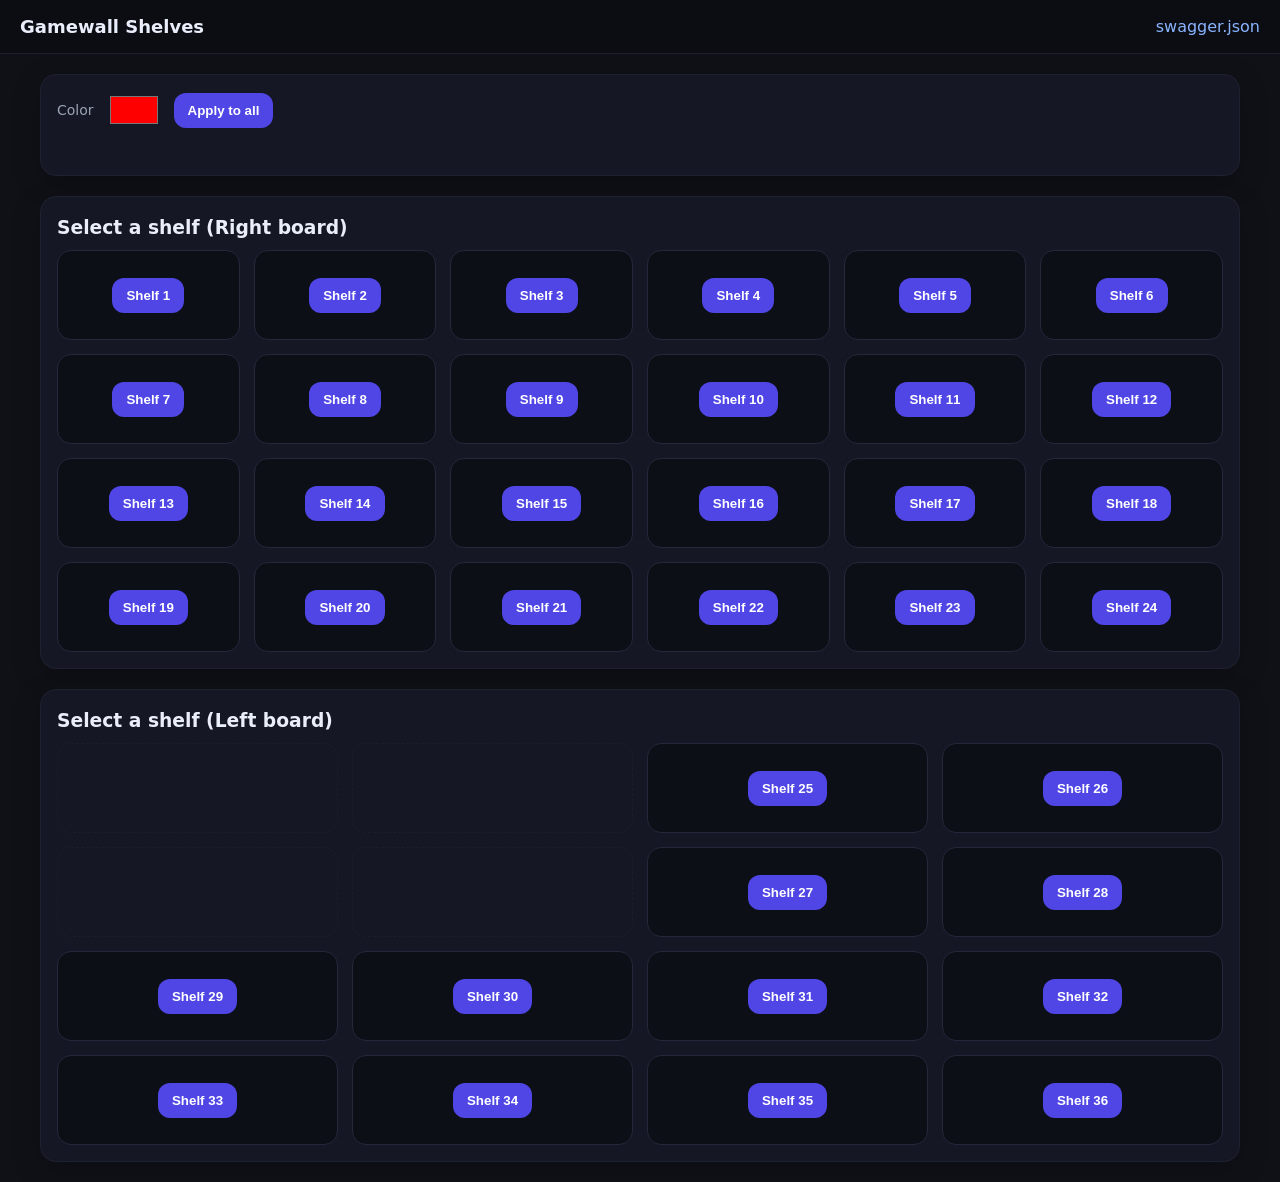
==== commit 921702bb: "New order" ====
--- a/gamewall/public/index.html
+++ b/gamewall/public/index.html
@@ -55,33 +55,32 @@
     -->
     <div class="grid6">
       <!-- Row 1 -->
+      <div class="shelf"><button data-shelf="1"  aria-label="Apply to shelf 1">Shelf 1</button></div>
+      <div class="shelf"><button data-shelf="2"  aria-label="Apply to shelf 2">Shelf 2</button></div>
+      <div class="shelf"><button data-shelf="3"  aria-label="Apply to shelf 3">Shelf 3</button></div>
+      <div class="shelf"><button data-shelf="4"  aria-label="Apply to shelf 4">Shelf 4</button></div>
+      <div class="shelf"><button data-shelf="5"  aria-label="Apply to shelf 5">Shelf 5</button></div>
+      <div class="shelf"><button data-shelf="6"  aria-label="Apply to shelf 6">Shelf 6</button></div>
+
+      <div class="shelf"><button data-shelf="7"  aria-label="Apply to shelf 7">Shelf 7</button></div>
+      <div class="shelf"><button data-shelf="8"  aria-label="Apply to shelf 8">Shelf 8</button></div>
+      <div class="shelf"><button data-shelf="9"  aria-label="Apply to shelf 9">Shelf 9</button></div>
+      <div class="shelf"><button data-shelf="10" aria-label="Apply to shelf 10">Shelf 10</button></div>
+      <div class="shelf"><button data-shelf="11" aria-label="Apply to shelf 11">Shelf 11</button></div>
+      <div class="shelf"><button data-shelf="12" aria-label="Apply to shelf 12">Shelf 12</button></div>
+      <div class="shelf"><button data-shelf="13" aria-label="Apply to shelf 13">Shelf 13</button></div>
+      <div class="shelf"><button data-shelf="14" aria-label="Apply to shelf 14">Shelf 14</button></div>
+      <div class="shelf"><button data-shelf="15" aria-label="Apply to shelf 15">Shelf 15</button></div>
+      <div class="shelf"><button data-shelf="16" aria-label="Apply to shelf 16">Shelf 16</button></div>
+
+      <div class="shelf"><button data-shelf="17" aria-label="Apply to shelf 17">Shelf 17</button></div>
+      <div class="shelf"><button data-shelf="18" aria-label="Apply to shelf 18">Shelf 18</button></div>
+      <div class="shelf"><button data-shelf="19" aria-label="Apply to shelf 19">Shelf 19</button></div>
+      <div class="shelf"><button data-shelf="20" aria-label="Apply to shelf 20">Shelf 20</button></div>
       <div class="shelf"><button data-shelf="21" aria-label="Apply to shelf 21">Shelf 21</button></div>
-      <div class="shelf"><button data-shelf="17" aria-label="Apply to shelf 17">Shelf 17</button></div>
-      <div class="shelf"><button data-shelf="13" aria-label="Apply to shelf 13">Shelf 13</button></div>
-      <div class="shelf"><button data-shelf="9"  aria-label="Apply to shelf 9">Shelf 9</button></div>
-      <div class="shelf"><button data-shelf="5"  aria-label="Apply to shelf 5">Shelf 5</button></div>
-      <div class="shelf"><button data-shelf="1"  aria-label="Apply to shelf 1">Shelf 1</button></div>
-      <!-- Row 2 -->
       <div class="shelf"><button data-shelf="22" aria-label="Apply to shelf 22">Shelf 22</button></div>
-      <div class="shelf"><button data-shelf="18" aria-label="Apply to shelf 18">Shelf 18</button></div>
-      <div class="shelf"><button data-shelf="14" aria-label="Apply to shelf 14">Shelf 14</button></div>
-      <div class="shelf"><button data-shelf="10" aria-label="Apply to shelf 10">Shelf 10</button></div>
-      <div class="shelf"><button data-shelf="6"  aria-label="Apply to shelf 6">Shelf 6</button></div>
-      <div class="shelf"><button data-shelf="2"  aria-label="Apply to shelf 2">Shelf 2</button></div>
-      <!-- Row 3 -->
       <div class="shelf"><button data-shelf="23" aria-label="Apply to shelf 23">Shelf 23</button></div>
-      <div class="shelf"><button data-shelf="19" aria-label="Apply to shelf 19">Shelf 19</button></div>
-      <div class="shelf"><button data-shelf="15" aria-label="Apply to shelf 15">Shelf 15</button></div>
-      <div class="shelf"><button data-shelf="11" aria-label="Apply to shelf 11">Shelf 11</button></div>
-      <div class="shelf"><button data-shelf="7"  aria-label="Apply to shelf 7">Shelf 7</button></div>
-      <div class="shelf"><button data-shelf="3"  aria-label="Apply to shelf 3">Shelf 3</button></div>
-      <!-- Row 4 -->
       <div class="shelf"><button data-shelf="24" aria-label="Apply to shelf 24">Shelf 24</button></div>
-      <div class="shelf"><button data-shelf="20" aria-label="Apply to shelf 20">Shelf 20</button></div>
-      <div class="shelf"><button data-shelf="16" aria-label="Apply to shelf 16">Shelf 16</button></div>
-      <div class="shelf"><button data-shelf="12" aria-label="Apply to shelf 12">Shelf 12</button></div>
-      <div class="shelf"><button data-shelf="8"  aria-label="Apply to shelf 8">Shelf 8</button></div>
-      <div class="shelf"><button data-shelf="4"  aria-label="Apply to shelf 4">Shelf 4</button></div>
     </div>
   </section>
 
@@ -98,23 +97,23 @@
       <!-- Row 1 -->
       <div class="empty" aria-hidden="true"></div>
       <div class="empty" aria-hidden="true"></div>
-      <div class="shelf"><button data-shelf="29" aria-label="Apply to shelf 29">Shelf 29</button></div>
       <div class="shelf"><button data-shelf="25" aria-label="Apply to shelf 25">Shelf 25</button></div>
+      <div class="shelf"><button data-shelf="26" aria-label="Apply to shelf 26">Shelf 26</button></div>
       <!-- Row 2 -->
       <div class="empty" aria-hidden="true"></div>
       <div class="empty" aria-hidden="true"></div>
+      <div class="shelf"><button data-shelf="27" aria-label="Apply to shelf 27">Shelf 27</button></div>
+      <div class="shelf"><button data-shelf="28" aria-label="Apply to shelf 28">Shelf 28</button></div>
+      <!-- Row 3 -->
+      <div class="shelf"><button data-shelf="29" aria-label="Apply to shelf 29">Shelf 29</button></div>
       <div class="shelf"><button data-shelf="30" aria-label="Apply to shelf 30">Shelf 30</button></div>
-      <div class="shelf"><button data-shelf="26" aria-label="Apply to shelf 26">Shelf 26</button></div>
-      <!-- Row 3 -->
+      <div class="shelf"><button data-shelf="31" aria-label="Apply to shelf 31">Shelf 31</button></div>
+      <div class="shelf"><button data-shelf="32" aria-label="Apply to shelf 32">Shelf 32</button></div>
+      <!-- Row 4 -->
+      <div class="shelf"><button data-shelf="33" aria-label="Apply to shelf 33">Shelf 33</button></div>
+      <div class="shelf"><button data-shelf="34" aria-label="Apply to shelf 34">Shelf 34</button></div>
       <div class="shelf"><button data-shelf="35" aria-label="Apply to shelf 35">Shelf 35</button></div>
-      <div class="shelf"><button data-shelf="33" aria-label="Apply to shelf 33">Shelf 33</button></div>
-      <div class="shelf"><button data-shelf="31" aria-label="Apply to shelf 31">Shelf 31</button></div>
-      <div class="shelf"><button data-shelf="27" aria-label="Apply to shelf 27">Shelf 27</button></div>
-      <!-- Row 4 -->
       <div class="shelf"><button data-shelf="36" aria-label="Apply to shelf 36">Shelf 36</button></div>
-      <div class="shelf"><button data-shelf="34" aria-label="Apply to shelf 34">Shelf 34</button></div>
-      <div class="shelf"><button data-shelf="32" aria-label="Apply to shelf 32">Shelf 32</button></div>
-      <div class="shelf"><button data-shelf="28" aria-label="Apply to shelf 28">Shelf 28</button></div>
     </div>
   </section>
 </main>
@@ -168,14 +167,7 @@
 document.getElementById('all').addEventListener('click', async () => {
   const color = pickColor();
   const order = [
-  21,17,13, 9, 5, 1,
-  22,18,14,10, 6, 2,
-  23,19,15,11, 7, 3,
-  24,20,16,12, 8, 4, 
-        29,25,
-        30,26,
-  35,33,31,27,
-  36,34,32,28]; //.reverse();
+  1,2,3,4,5,6,12,18,24,23,22,21,20,19,13,7,8,9,10,11,17,16,15,14, 25,27,31,30,29,33,34,35,36]; //.reverse();
   statusEl.classList.remove('error');
   statusEl.textContent = 'Sending to all shelves (1–24)...';
   try {
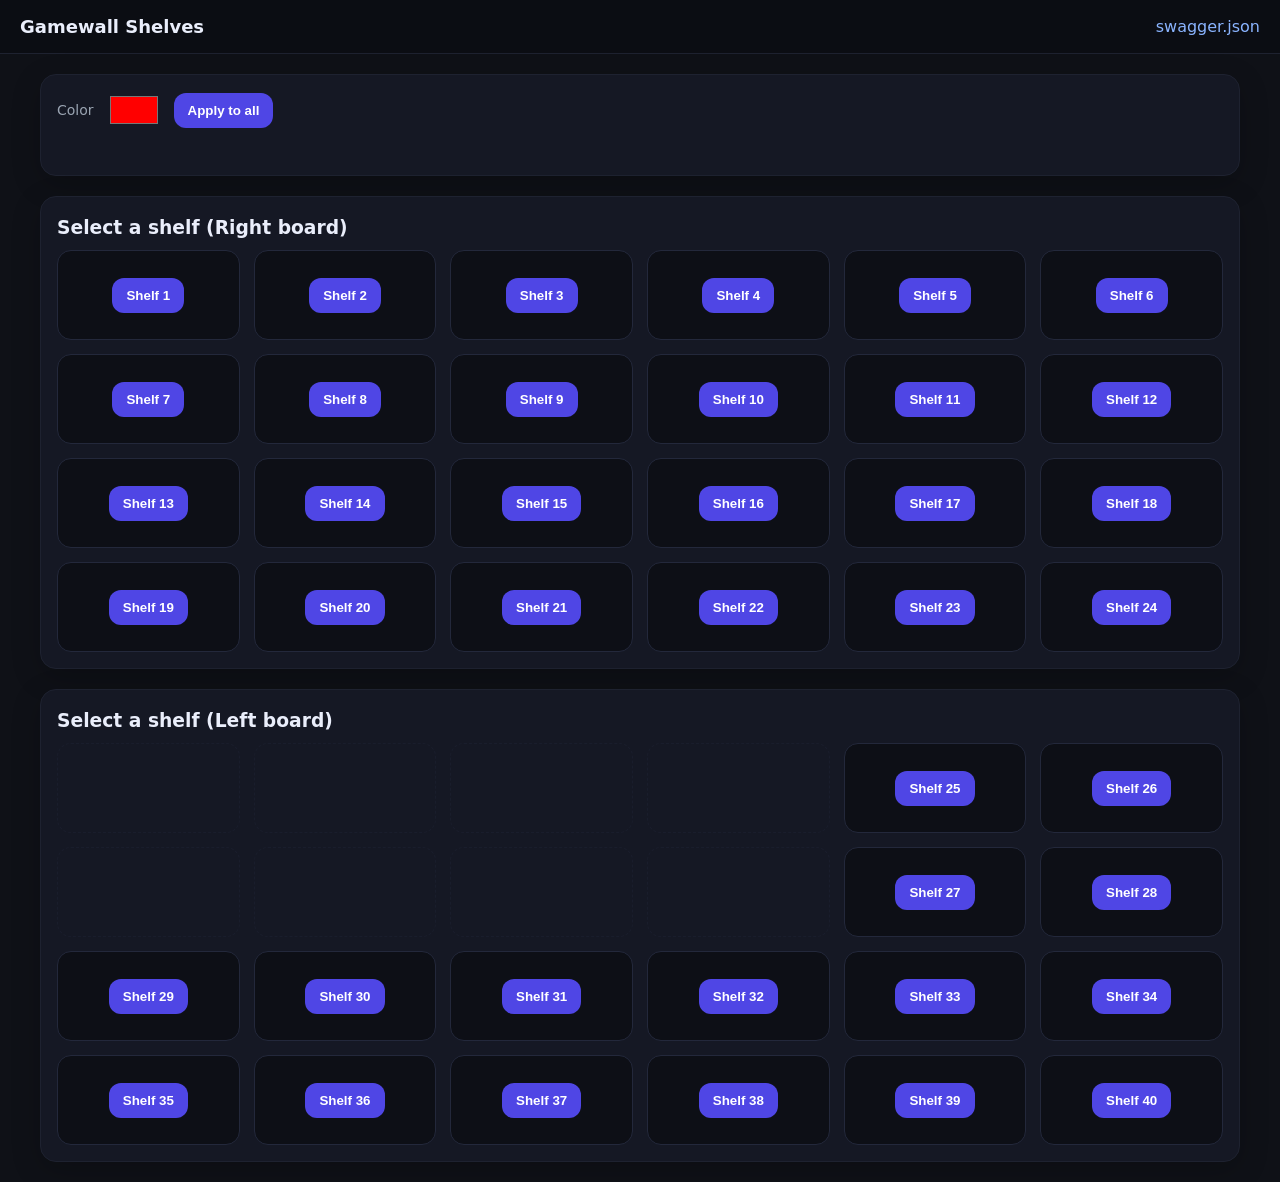
==== commit 0c398684: "Fixed order" ====
--- a/gamewall/public/index.html
+++ b/gamewall/public/index.html
@@ -93,13 +93,17 @@
          35 33 31 27
          36 34 32 28
     -->
-    <div class="grid4">
+    <div class="grid6">
       <!-- Row 1 -->
+      <div class="empty" aria-hidden="true"></div>
+      <div class="empty" aria-hidden="true"></div>
       <div class="empty" aria-hidden="true"></div>
       <div class="empty" aria-hidden="true"></div>
       <div class="shelf"><button data-shelf="25" aria-label="Apply to shelf 25">Shelf 25</button></div>
       <div class="shelf"><button data-shelf="26" aria-label="Apply to shelf 26">Shelf 26</button></div>
       <!-- Row 2 -->
+      <div class="empty" aria-hidden="true"></div>
+      <div class="empty" aria-hidden="true"></div>
       <div class="empty" aria-hidden="true"></div>
       <div class="empty" aria-hidden="true"></div>
       <div class="shelf"><button data-shelf="27" aria-label="Apply to shelf 27">Shelf 27</button></div>
@@ -109,11 +113,15 @@
       <div class="shelf"><button data-shelf="30" aria-label="Apply to shelf 30">Shelf 30</button></div>
       <div class="shelf"><button data-shelf="31" aria-label="Apply to shelf 31">Shelf 31</button></div>
       <div class="shelf"><button data-shelf="32" aria-label="Apply to shelf 32">Shelf 32</button></div>
-      <!-- Row 4 -->
       <div class="shelf"><button data-shelf="33" aria-label="Apply to shelf 33">Shelf 33</button></div>
       <div class="shelf"><button data-shelf="34" aria-label="Apply to shelf 34">Shelf 34</button></div>
+      <!-- Row 4 -->
       <div class="shelf"><button data-shelf="35" aria-label="Apply to shelf 35">Shelf 35</button></div>
       <div class="shelf"><button data-shelf="36" aria-label="Apply to shelf 36">Shelf 36</button></div>
+      <div class="shelf"><button data-shelf="37" aria-label="Apply to shelf 37">Shelf 37</button></div>
+      <div class="shelf"><button data-shelf="38" aria-label="Apply to shelf 38">Shelf 38</button></div>
+      <div class="shelf"><button data-shelf="39" aria-label="Apply to shelf 39">Shelf 39</button></div>
+      <div class="shelf"><button data-shelf="40" aria-label="Apply to shelf 40">Shelf 40</button></div>
     </div>
   </section>
 </main>
@@ -167,7 +175,8 @@
 document.getElementById('all').addEventListener('click', async () => {
   const color = pickColor();
   const order = [
-  1,2,3,4,5,6,12,18,24,23,22,21,20,19,13,7,8,9,10,11,17,16,15,14, 25,27,31,30,29,33,34,35,36]; //.reverse();
+  1,2,3,4,5,6,12,18,24,23,22,21,20,19,13,7,8,9,10,11,17,16,15,14,
+  25,26,28,27,33,34,40,39,38,32,31,37,36,30,29,35];
   statusEl.classList.remove('error');
   statusEl.textContent = 'Sending to all shelves (1–24)...';
   try {
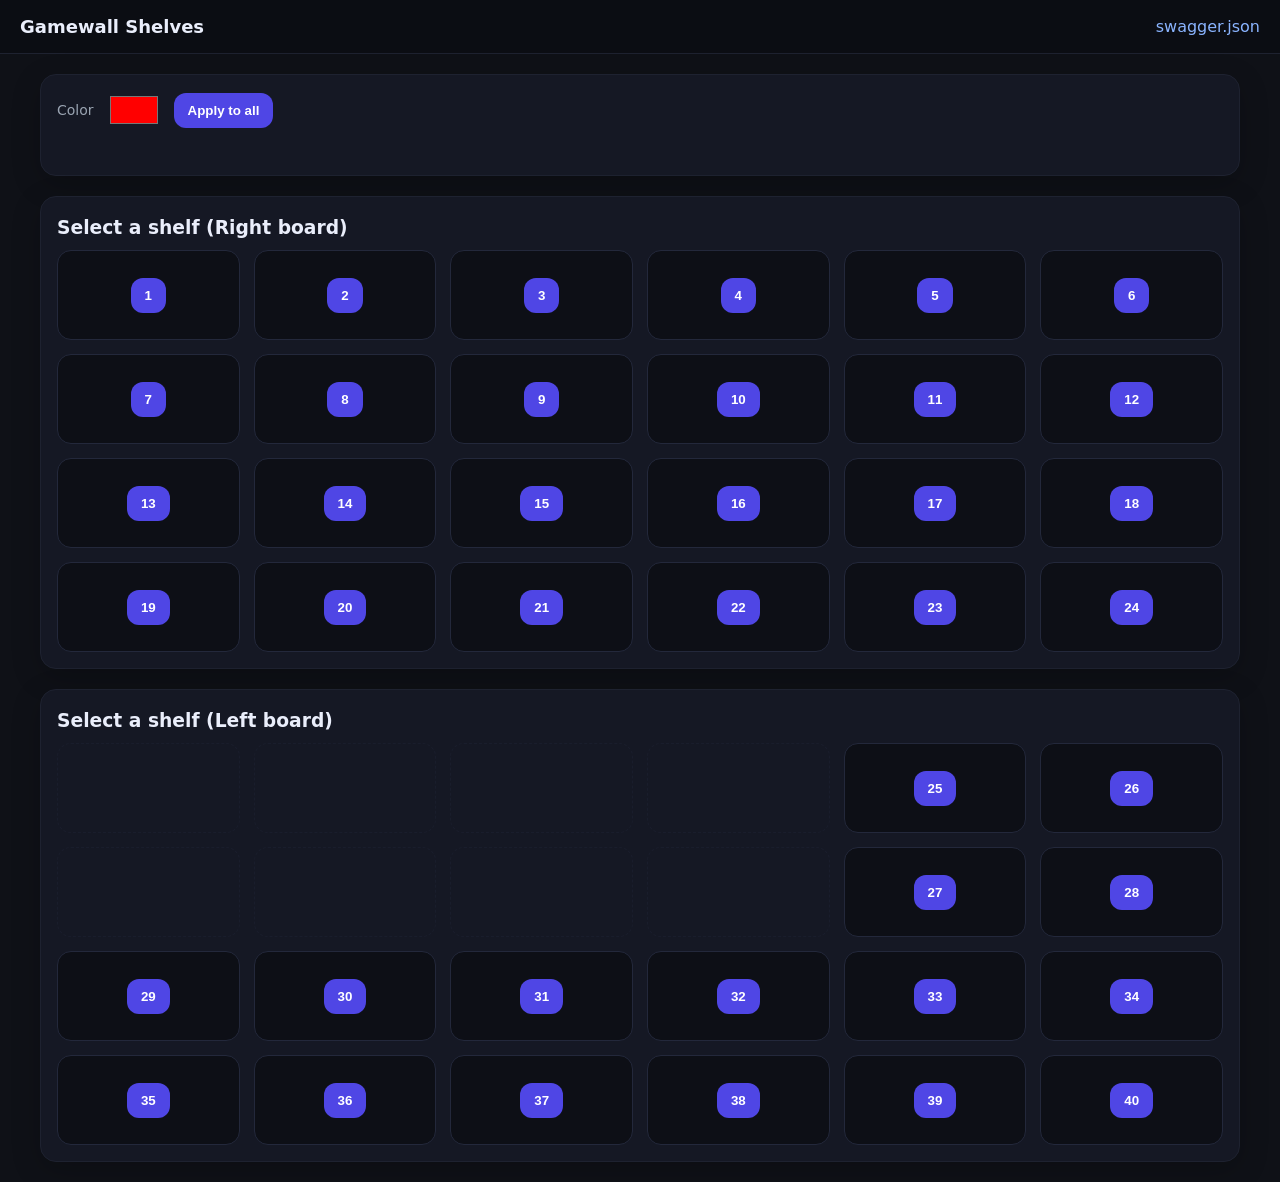
==== commit 92cae7e6: "Fixes" ====
--- a/gamewall/public/index.html
+++ b/gamewall/public/index.html
@@ -55,32 +55,32 @@
     -->
     <div class="grid6">
       <!-- Row 1 -->
-      <div class="shelf"><button data-shelf="1"  aria-label="Apply to shelf 1">Shelf 1</button></div>
-      <div class="shelf"><button data-shelf="2"  aria-label="Apply to shelf 2">Shelf 2</button></div>
-      <div class="shelf"><button data-shelf="3"  aria-label="Apply to shelf 3">Shelf 3</button></div>
-      <div class="shelf"><button data-shelf="4"  aria-label="Apply to shelf 4">Shelf 4</button></div>
-      <div class="shelf"><button data-shelf="5"  aria-label="Apply to shelf 5">Shelf 5</button></div>
-      <div class="shelf"><button data-shelf="6"  aria-label="Apply to shelf 6">Shelf 6</button></div>
+      <div class="shelf"><button data-shelf="1"  aria-label="Apply to shelf 1">1</button></div>
+      <div class="shelf"><button data-shelf="2"  aria-label="Apply to shelf 2">2</button></div>
+      <div class="shelf"><button data-shelf="3"  aria-label="Apply to shelf 3">3</button></div>
+      <div class="shelf"><button data-shelf="4"  aria-label="Apply to shelf 4">4</button></div>
+      <div class="shelf"><button data-shelf="5"  aria-label="Apply to shelf 5">5</button></div>
+      <div class="shelf"><button data-shelf="6"  aria-label="Apply to shelf 6">6</button></div>
 
-      <div class="shelf"><button data-shelf="7"  aria-label="Apply to shelf 7">Shelf 7</button></div>
-      <div class="shelf"><button data-shelf="8"  aria-label="Apply to shelf 8">Shelf 8</button></div>
-      <div class="shelf"><button data-shelf="9"  aria-label="Apply to shelf 9">Shelf 9</button></div>
-      <div class="shelf"><button data-shelf="10" aria-label="Apply to shelf 10">Shelf 10</button></div>
-      <div class="shelf"><button data-shelf="11" aria-label="Apply to shelf 11">Shelf 11</button></div>
-      <div class="shelf"><button data-shelf="12" aria-label="Apply to shelf 12">Shelf 12</button></div>
-      <div class="shelf"><button data-shelf="13" aria-label="Apply to shelf 13">Shelf 13</button></div>
-      <div class="shelf"><button data-shelf="14" aria-label="Apply to shelf 14">Shelf 14</button></div>
-      <div class="shelf"><button data-shelf="15" aria-label="Apply to shelf 15">Shelf 15</button></div>
-      <div class="shelf"><button data-shelf="16" aria-label="Apply to shelf 16">Shelf 16</button></div>
+      <div class="shelf"><button data-shelf="7"  aria-label="Apply to shelf 7">7</button></div>
+      <div class="shelf"><button data-shelf="8"  aria-label="Apply to shelf 8">8</button></div>
+      <div class="shelf"><button data-shelf="9"  aria-label="Apply to shelf 9">9</button></div>
+      <div class="shelf"><button data-shelf="10" aria-label="Apply to shelf 10">10</button></div>
+      <div class="shelf"><button data-shelf="11" aria-label="Apply to shelf 11">11</button></div>
+      <div class="shelf"><button data-shelf="12" aria-label="Apply to shelf 12">12</button></div>
+      <div class="shelf"><button data-shelf="13" aria-label="Apply to shelf 13">13</button></div>
+      <div class="shelf"><button data-shelf="14" aria-label="Apply to shelf 14">14</button></div>
+      <div class="shelf"><button data-shelf="15" aria-label="Apply to shelf 15">15</button></div>
+      <div class="shelf"><button data-shelf="16" aria-label="Apply to shelf 16">16</button></div>
 
-      <div class="shelf"><button data-shelf="17" aria-label="Apply to shelf 17">Shelf 17</button></div>
-      <div class="shelf"><button data-shelf="18" aria-label="Apply to shelf 18">Shelf 18</button></div>
-      <div class="shelf"><button data-shelf="19" aria-label="Apply to shelf 19">Shelf 19</button></div>
-      <div class="shelf"><button data-shelf="20" aria-label="Apply to shelf 20">Shelf 20</button></div>
-      <div class="shelf"><button data-shelf="21" aria-label="Apply to shelf 21">Shelf 21</button></div>
-      <div class="shelf"><button data-shelf="22" aria-label="Apply to shelf 22">Shelf 22</button></div>
-      <div class="shelf"><button data-shelf="23" aria-label="Apply to shelf 23">Shelf 23</button></div>
-      <div class="shelf"><button data-shelf="24" aria-label="Apply to shelf 24">Shelf 24</button></div>
+      <div class="shelf"><button data-shelf="17" aria-label="Apply to shelf 17">17</button></div>
+      <div class="shelf"><button data-shelf="18" aria-label="Apply to shelf 18">18</button></div>
+      <div class="shelf"><button data-shelf="19" aria-label="Apply to shelf 19">19</button></div>
+      <div class="shelf"><button data-shelf="20" aria-label="Apply to shelf 20">20</button></div>
+      <div class="shelf"><button data-shelf="21" aria-label="Apply to shelf 21">21</button></div>
+      <div class="shelf"><button data-shelf="22" aria-label="Apply to shelf 22">22</button></div>
+      <div class="shelf"><button data-shelf="23" aria-label="Apply to shelf 23">23</button></div>
+      <div class="shelf"><button data-shelf="24" aria-label="Apply to shelf 24">24</button></div>
     </div>
   </section>
 
@@ -99,29 +99,29 @@
       <div class="empty" aria-hidden="true"></div>
       <div class="empty" aria-hidden="true"></div>
       <div class="empty" aria-hidden="true"></div>
-      <div class="shelf"><button data-shelf="25" aria-label="Apply to shelf 25">Shelf 25</button></div>
-      <div class="shelf"><button data-shelf="26" aria-label="Apply to shelf 26">Shelf 26</button></div>
+      <div class="shelf"><button data-shelf="25" aria-label="Apply to shelf 25">25</button></div>
+      <div class="shelf"><button data-shelf="26" aria-label="Apply to shelf 26">26</button></div>
       <!-- Row 2 -->
       <div class="empty" aria-hidden="true"></div>
       <div class="empty" aria-hidden="true"></div>
       <div class="empty" aria-hidden="true"></div>
       <div class="empty" aria-hidden="true"></div>
-      <div class="shelf"><button data-shelf="27" aria-label="Apply to shelf 27">Shelf 27</button></div>
-      <div class="shelf"><button data-shelf="28" aria-label="Apply to shelf 28">Shelf 28</button></div>
+      <div class="shelf"><button data-shelf="27" aria-label="Apply to shelf 27">27</button></div>
+      <div class="shelf"><button data-shelf="28" aria-label="Apply to shelf 28">28</button></div>
       <!-- Row 3 -->
-      <div class="shelf"><button data-shelf="29" aria-label="Apply to shelf 29">Shelf 29</button></div>
-      <div class="shelf"><button data-shelf="30" aria-label="Apply to shelf 30">Shelf 30</button></div>
-      <div class="shelf"><button data-shelf="31" aria-label="Apply to shelf 31">Shelf 31</button></div>
-      <div class="shelf"><button data-shelf="32" aria-label="Apply to shelf 32">Shelf 32</button></div>
-      <div class="shelf"><button data-shelf="33" aria-label="Apply to shelf 33">Shelf 33</button></div>
-      <div class="shelf"><button data-shelf="34" aria-label="Apply to shelf 34">Shelf 34</button></div>
+      <div class="shelf"><button data-shelf="29" aria-label="Apply to shelf 29">29</button></div>
+      <div class="shelf"><button data-shelf="30" aria-label="Apply to shelf 30">30</button></div>
+      <div class="shelf"><button data-shelf="31" aria-label="Apply to shelf 31">31</button></div>
+      <div class="shelf"><button data-shelf="32" aria-label="Apply to shelf 32">32</button></div>
+      <div class="shelf"><button data-shelf="33" aria-label="Apply to shelf 33">33</button></div>
+      <div class="shelf"><button data-shelf="34" aria-label="Apply to shelf 34">34</button></div>
       <!-- Row 4 -->
-      <div class="shelf"><button data-shelf="35" aria-label="Apply to shelf 35">Shelf 35</button></div>
-      <div class="shelf"><button data-shelf="36" aria-label="Apply to shelf 36">Shelf 36</button></div>
-      <div class="shelf"><button data-shelf="37" aria-label="Apply to shelf 37">Shelf 37</button></div>
-      <div class="shelf"><button data-shelf="38" aria-label="Apply to shelf 38">Shelf 38</button></div>
-      <div class="shelf"><button data-shelf="39" aria-label="Apply to shelf 39">Shelf 39</button></div>
-      <div class="shelf"><button data-shelf="40" aria-label="Apply to shelf 40">Shelf 40</button></div>
+      <div class="shelf"><button data-shelf="35" aria-label="Apply to shelf 35">35</button></div>
+      <div class="shelf"><button data-shelf="36" aria-label="Apply to shelf 36">36</button></div>
+      <div class="shelf"><button data-shelf="37" aria-label="Apply to shelf 37">37</button></div>
+      <div class="shelf"><button data-shelf="38" aria-label="Apply to shelf 38">38</button></div>
+      <div class="shelf"><button data-shelf="39" aria-label="Apply to shelf 39">39</button></div>
+      <div class="shelf"><button data-shelf="40" aria-label="Apply to shelf 40">40</button></div>
     </div>
   </section>
 </main>
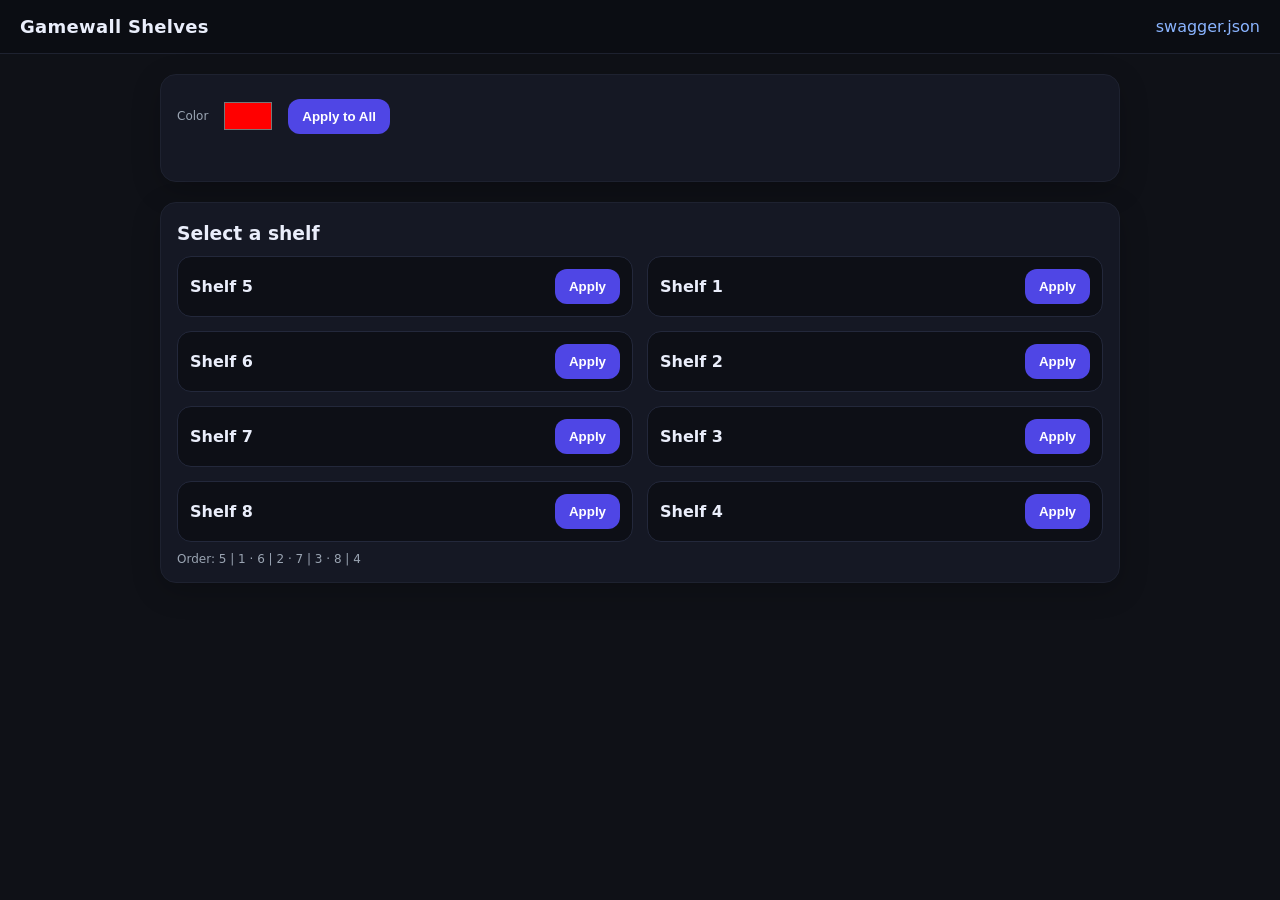
==== commit 924c796a: "Gamewall" ====
--- a/gamewall/public/index.html
+++ b/gamewall/public/index.html
@@ -1,192 +1,147 @@
+<!-- File: public/index.html
+     Responsive control UI with strict 2-column layout:
+     Rows: (5|1), (6|2), (7|3), (8|4)
+     IP/port hardcoded and not displayed. -->
 <!doctype html>
 <html lang="en">
 <head>
-  <meta charset="utf-8"/>
-  <meta name="viewport" content="width=device-width, initial-scale=1"/>
-  <title>Gamewall Shelves (24 + 12 = 36)</title>
-  <style>
-    /* Minimal, mobile-safe */
-    :root{--bg:#0f1117;--fg:#eaeefb;--muted:#9aa4b2;--card:#151824;--accent:#4f46e5;}
-    html,body{margin:0;background:var(--bg);color:var(--fg);font-family:system-ui,-apple-system,Segoe UI,Roboto,Ubuntu,Cantarell,"Helvetica Neue",Arial,"Noto Sans",sans-serif;}
-    header{padding:16px 20px;display:flex;gap:16px;align-items:center;background:#0b0d13;border-bottom:1px solid #1e2230;}
-    h1{font-size:18px;margin:0;}
-    main{padding:20px;max-width:1200px;margin:0 auto;display:grid;grid-template-columns:1fr;gap:20px;}
-    .card{background:var(--card);border:1px solid #1e2230;border-radius:16px;padding:16px;box-shadow:0 8px 30px rgba(0,0,0,.2);}
-    .row{display:flex;gap:12px;align-items:center;flex-wrap:wrap}
-    input[type="color"]{width:56px;height:38px;border:none;background:transparent;}
-    button{background:var(--accent);color:white;border:none;padding:10px 14px;border-radius:12px;cursor:pointer;font-weight:600;}
-    .status{margin-top:8px;min-height:22px;font-size:13px;color:#9ee493;}
-    .error{color:#ff6b6b;}
-    a{color:#8ab4ff;text-decoration:none;margin-left:auto}
-    /* Grids */
-    .grid6{display:grid;grid-template-columns:repeat(6,minmax(0,1fr));gap:14px;}
-    .grid4{display:grid;grid-template-columns:repeat(4,minmax(0,1fr));gap:14px;}
-    .shelf{display:flex;align-items:center;justify-content:center;gap:12px;padding:12px;border-radius:14px;border:1px solid #23283b;background:#0d0f16;min-height:64px;}
-    .empty{min-height:64px;border-radius:14px;border:1px dashed #23283b;opacity:.35;}
-  </style>
+<meta charset="utf-8"/>
+<meta name="viewport" content="width=device-width, initial-scale=1"/>
+<title>Gamewall Shelves</title>
+<style>
+  :root{--bg:#0f1117;--fg:#eaeefb;--muted:#9aa4b2;--card:#151824;--accent:#4f46e5;}
+  html,body{background:var(--bg);color:var(--fg);margin:0;font-family:system-ui,-apple-system,Segoe UI,Roboto,Ubuntu,Cantarell,"Helvetica Neue",Arial,"Noto Sans",sans-serif;}
+  header{padding:16px 20px;display:flex;gap:16px;align-items:center;background:#0b0d13;border-bottom:1px solid #1e2230;}
+  h1{font-size:18px;margin:0;letter-spacing:.3px;}
+  main{padding:20px;max-width:960px;margin:0 auto;display:grid;grid-template-columns:1fr;gap:20px;}
+  .card{background:var(--card);border:1px solid #1e2230;border-radius:16px;padding:16px;box-shadow:0 8px 30px rgba(0,0,0,.2);}
+  /* STRICT two-column grid: children flow as cells: 5,1,6,2,7,3,8,4 */
+  .rows{display:grid;grid-template-columns:1fr 1fr;gap:14px;}
+  .shelf{display:flex;gap:12px;align-items:center;justify-content:space-between;padding:12px;border-radius:14px;border:1px solid #23283b;background:#0d0f16;}
+  .shelf-title{font-weight:700;}
+  button{background:var(--accent);color:white;border:none;padding:10px 14px;border-radius:12px;cursor:pointer;font-weight:600;}
+  .row{display:flex;gap:12px;align-items:center;margin:6px 0;}
+  .small{font-size:12px;color:var(--muted);}
+  input[type="color"]{width:56px;height:38px;border:none;background:transparent;}
+  .status{margin-top:8px;min-height:22px;font-size:13px;color:#9ee493;}
+  .error{color:#ff6b6b;}
+  a{color:#8ab4ff;text-decoration:none;}
+  /* Mobile: stack to one column when very narrow */
+  @media (max-width: 460px){
+    .rows{grid-template-columns:1fr;}
+    header{flex-wrap:wrap;}
+  }
+</style>
 </head>
 <body>
 <header>
   <h1>Gamewall Shelves</h1>
-  <a href="/swagger.json" target="_blank" rel="noreferrer">swagger.json</a>
+  <div style="flex:1"></div>
+  <a href="/swagger.json" target="_blank">swagger.json</a>
 </header>
 
 <main>
-  <!-- Global controls -->
   <section class="card">
     <div class="row">
-      <label for="color" style="color:var(--muted);font-size:14px;">Color</label>
+      <label for="color" class="small">Color</label>
       <input id="color" type="color" value="#ff0000" aria-label="Color picker">
-      <button id="all">Apply to all</button>
+      <button id="all">Apply to All</button>
     </div>
     <div id="status" class="status"></div>
   </section>
 
-  <!-- Block 1: 6×4 = 24 -->
   <section class="card">
-    <h3 style="margin:4px 0 12px 0;">Select a shelf (Right board)</h3>
-    <!-- EXACT order, 6 columns × 4 rows:
-         Col1 (left):  21,22,23,24
-         Col2:         17,18,19,20
-         Col3:         13,14,15,16
-         Col4:         9, 10,11,12
-         Col5:         5,  6, 7, 8
-         Col6 (right): 1,  2, 3, 4
-    -->
-    <div class="grid6">
-      <!-- Row 1 -->
-      <div class="shelf"><button data-shelf="1"  aria-label="Apply to shelf 1">1</button></div>
-      <div class="shelf"><button data-shelf="2"  aria-label="Apply to shelf 2">2</button></div>
-      <div class="shelf"><button data-shelf="3"  aria-label="Apply to shelf 3">3</button></div>
-      <div class="shelf"><button data-shelf="4"  aria-label="Apply to shelf 4">4</button></div>
-      <div class="shelf"><button data-shelf="5"  aria-label="Apply to shelf 5">5</button></div>
-      <div class="shelf"><button data-shelf="6"  aria-label="Apply to shelf 6">6</button></div>
+    <h3 style="margin:4px 0 12px 0;">Select a shelf</h3>
 
-      <div class="shelf"><button data-shelf="7"  aria-label="Apply to shelf 7">7</button></div>
-      <div class="shelf"><button data-shelf="8"  aria-label="Apply to shelf 8">8</button></div>
-      <div class="shelf"><button data-shelf="9"  aria-label="Apply to shelf 9">9</button></div>
-      <div class="shelf"><button data-shelf="10" aria-label="Apply to shelf 10">10</button></div>
-      <div class="shelf"><button data-shelf="11" aria-label="Apply to shelf 11">11</button></div>
-      <div class="shelf"><button data-shelf="12" aria-label="Apply to shelf 12">12</button></div>
-      <div class="shelf"><button data-shelf="13" aria-label="Apply to shelf 13">13</button></div>
-      <div class="shelf"><button data-shelf="14" aria-label="Apply to shelf 14">14</button></div>
-      <div class="shelf"><button data-shelf="15" aria-label="Apply to shelf 15">15</button></div>
-      <div class="shelf"><button data-shelf="16" aria-label="Apply to shelf 16">16</button></div>
+    <!-- EXACT ORDER AS REQUESTED: 5|1, 6|2, 7|3, 8|4 -->
+    <div class="rows">
+      <div class="shelf"><span class="shelf-title">Shelf 5</span><button data-shelf="5">Apply</button></div>
+      <div class="shelf"><span class="shelf-title">Shelf 1</span><button data-shelf="1">Apply</button></div>
 
-      <div class="shelf"><button data-shelf="17" aria-label="Apply to shelf 17">17</button></div>
-      <div class="shelf"><button data-shelf="18" aria-label="Apply to shelf 18">18</button></div>
-      <div class="shelf"><button data-shelf="19" aria-label="Apply to shelf 19">19</button></div>
-      <div class="shelf"><button data-shelf="20" aria-label="Apply to shelf 20">20</button></div>
-      <div class="shelf"><button data-shelf="21" aria-label="Apply to shelf 21">21</button></div>
-      <div class="shelf"><button data-shelf="22" aria-label="Apply to shelf 22">22</button></div>
-      <div class="shelf"><button data-shelf="23" aria-label="Apply to shelf 23">23</button></div>
-      <div class="shelf"><button data-shelf="24" aria-label="Apply to shelf 24">24</button></div>
+      <div class="shelf"><span class="shelf-title">Shelf 6</span><button data-shelf="6">Apply</button></div>
+      <div class="shelf"><span class="shelf-title">Shelf 2</span><button data-shelf="2">Apply</button></div>
+
+      <div class="shelf"><span class="shelf-title">Shelf 7</span><button data-shelf="7">Apply</button></div>
+      <div class="shelf"><span class="shelf-title">Shelf 3</span><button data-shelf="3">Apply</button></div>
+
+      <div class="shelf"><span class="shelf-title">Shelf 8</span><button data-shelf="8">Apply</button></div>
+      <div class="shelf"><span class="shelf-title">Shelf 4</span><button data-shelf="4">Apply</button></div>
     </div>
-  </section>
 
-  <!-- Block 2: L-formed 4×4 = 12 (25–36) -->
-  <section class="card">
-    <h3 style="margin:4px 0 12px 0;">Select a shelf (Left board)</h3>
-    <!-- Layout (4 cols × 4 rows):
-         -- -- 29 25
-         -- -- 30 26
-         35 33 31 27
-         36 34 32 28
-    -->
-    <div class="grid6">
-      <!-- Row 1 -->
-      <div class="empty" aria-hidden="true"></div>
-      <div class="empty" aria-hidden="true"></div>
-      <div class="empty" aria-hidden="true"></div>
-      <div class="empty" aria-hidden="true"></div>
-      <div class="shelf"><button data-shelf="25" aria-label="Apply to shelf 25">25</button></div>
-      <div class="shelf"><button data-shelf="26" aria-label="Apply to shelf 26">26</button></div>
-      <!-- Row 2 -->
-      <div class="empty" aria-hidden="true"></div>
-      <div class="empty" aria-hidden="true"></div>
-      <div class="empty" aria-hidden="true"></div>
-      <div class="empty" aria-hidden="true"></div>
-      <div class="shelf"><button data-shelf="27" aria-label="Apply to shelf 27">27</button></div>
-      <div class="shelf"><button data-shelf="28" aria-label="Apply to shelf 28">28</button></div>
-      <!-- Row 3 -->
-      <div class="shelf"><button data-shelf="29" aria-label="Apply to shelf 29">29</button></div>
-      <div class="shelf"><button data-shelf="30" aria-label="Apply to shelf 30">30</button></div>
-      <div class="shelf"><button data-shelf="31" aria-label="Apply to shelf 31">31</button></div>
-      <div class="shelf"><button data-shelf="32" aria-label="Apply to shelf 32">32</button></div>
-      <div class="shelf"><button data-shelf="33" aria-label="Apply to shelf 33">33</button></div>
-      <div class="shelf"><button data-shelf="34" aria-label="Apply to shelf 34">34</button></div>
-      <!-- Row 4 -->
-      <div class="shelf"><button data-shelf="35" aria-label="Apply to shelf 35">35</button></div>
-      <div class="shelf"><button data-shelf="36" aria-label="Apply to shelf 36">36</button></div>
-      <div class="shelf"><button data-shelf="37" aria-label="Apply to shelf 37">37</button></div>
-      <div class="shelf"><button data-shelf="38" aria-label="Apply to shelf 38">38</button></div>
-      <div class="shelf"><button data-shelf="39" aria-label="Apply to shelf 39">39</button></div>
-      <div class="shelf"><button data-shelf="40" aria-label="Apply to shelf 40">40</button></div>
-    </div>
+    <div class="small" style="margin-top:10px;">Order: 5 | 1 · 6 | 2 · 7 | 3 · 8 | 4</div>
   </section>
 </main>
 
 <script>
-const statusEl = document.getElementById('status');
-const pickColor = () => document.getElementById('color').value.trim();
+  // Hardcoded WLED device (hidden from UI)
+  const HOST = "192.168.178.146";
+  const PORT = "21324";
+  const TIMEOUT_SECONDS = 2;
 
-/** Apply color to a single shelf by index. */
-async function applyShelf(shelfIndex, color) {
-  try {
-    const res = await fetch('/api/v1/wled/shelf-color', {
-      method: 'POST',
-      headers: { 'Content-Type': 'application/json' },
-      body: JSON.stringify({ shelf: shelfIndex, color })
+  // Shelf LED ranges (from your shell scripts)
+  const SHELF_RANGES = {
+    1: [ { startIndex:   0, count: 13 }, { startIndex:  97, count: 20 } ],
+    2: [ { startIndex:  13, count: 13 }, { startIndex:  84, count: 13 } ],
+    3: [ { startIndex:  26, count: 13 }, { startIndex:  71, count: 13 } ],
+    4: [ { startIndex:  39, count: 32 } ],
+    5: [ { startIndex: 117, count: 13 }, { startIndex: 214, count: 20 } ],
+    6: [ { startIndex: 130, count: 13 }, { startIndex: 201, count: 13 } ],
+    7: [ { startIndex: 143, count: 13 }, { startIndex: 188, count: 13 } ],
+    8: [ { startIndex: 156, count: 32 } ],
+  };
+
+  const statusEl = document.getElementById('status');
+
+  function selectedColor(){ return document.getElementById('color').value.trim(); }
+
+  async function applyRanges(ranges, color) {
+    statusEl.classList.remove('error');
+    statusEl.textContent = 'Sending...';
+    try {
+      const res = await fetch('/api/v1/wled/ranges-color', {
+        method: 'POST',
+        headers: { 'Content-Type': 'application/json' },
+        body: JSON.stringify({
+          host: HOST,
+          port: PORT,
+          timeoutSeconds: TIMEOUT_SECONDS,
+          ranges: ranges.map(r => ({ ...r, color }))
+        })
+      });
+      const data = await res.json().catch(() => ({}));
+      if (!res.ok || data.ok === false) {
+        statusEl.classList.add('error');
+        statusEl.textContent = 'Error: ' + (data.error || res.status + ' ' + res.statusText);
+      } else {
+        statusEl.textContent = 'Applied.';
+      }
+    } catch (e) {
+      statusEl.classList.add('error');
+      statusEl.textContent = 'Network error: ' + e;
+    }
+  }
+
+  // Attach handlers for each shelf button
+  document.querySelectorAll('button[data-shelf]').forEach(btn => {
+    btn.addEventListener('click', () => {
+      const shelfNo = parseInt(btn.dataset.shelf, 10);
+      const ranges = SHELF_RANGES[shelfNo] || [];
+      if (!ranges.length) {
+        statusEl.classList.add('error');
+        statusEl.textContent = 'Unknown shelf.';
+        return;
+      }
+      applyRanges(ranges, selectedColor());
     });
-    const data = await res.json().catch(() => ({}));
-    if (!res.ok || data.ok === false) throw new Error(data.error || res.statusText);
-    return true;
-  } catch (e) {
-    console.error(`Shelf ${shelfIndex} failed:`, e);
-    return false;
-  }
-}
+  });
 
-/** Apply color to multiple shelves via the bulk API (server does sequential sending). */
-async function applyShelvesBulk(shelves, color) {
-  const res = await fetch('/api/v1/wled/shelves-color', {
-    method: 'POST',
-    headers: { 'Content-Type': 'application/json' },
-    body: JSON.stringify({ shelves, color, timeoutSeconds: 2 })
+  // Apply to all shelves
+  document.getElementById('all').addEventListener('click', () => {
+    const color = selectedColor();
+    const all = [];
+    Object.values(SHELF_RANGES).forEach(arr => arr.forEach(r => all.push(r)));
+    applyRanges(all, color);
   });
-  const data = await res.json().catch(() => ({}));
-  if (!res.ok || data.ok === false) throw new Error(data.error || res.statusText);
-  return data;
-}
-
-// Hook up per-shelf buttons (works for both blocks)
-document.querySelectorAll('button[data-shelf]').forEach(btn => {
-  btn.addEventListener('click', async () => {
-    const shelfNo = parseInt(btn.dataset.shelf, 10);
-    statusEl.classList.remove('error');
-    statusEl.textContent = `Sending to shelf ${shelfNo}...`;
-    const ok = await applyShelf(shelfNo, pickColor());
-    statusEl.textContent = ok ? `Shelf ${shelfNo} updated.` : `Failed to update shelf ${shelfNo}.`;
-    if (!ok) statusEl.classList.add('error');
-  });
-});
-
-// Apply to All (Block 1: 1–24). Order follows the first grid row-wise left→right.
-document.getElementById('all').addEventListener('click', async () => {
-  const color = pickColor();
-  const order = [
-  1,2,3,4,5,6,12,18,24,23,22,21,20,19,13,7,8,9,10,11,17,16,15,14,
-  25,26,28,27,33,34,40,39,38,32,31,37,36,30,29,35];
-  statusEl.classList.remove('error');
-  statusEl.textContent = 'Sending to all shelves (1–24)...';
-  try {
-    const r = await applyShelvesBulk(order, color);
-    statusEl.textContent = `Applied to ${r.applied} shelves (1–24).`;
-  } catch (e) {
-    statusEl.classList.add('error');
-    statusEl.textContent = 'Error: ' + e.message;
-  }
-});
 </script>
 </body>
-</html>+</html>
